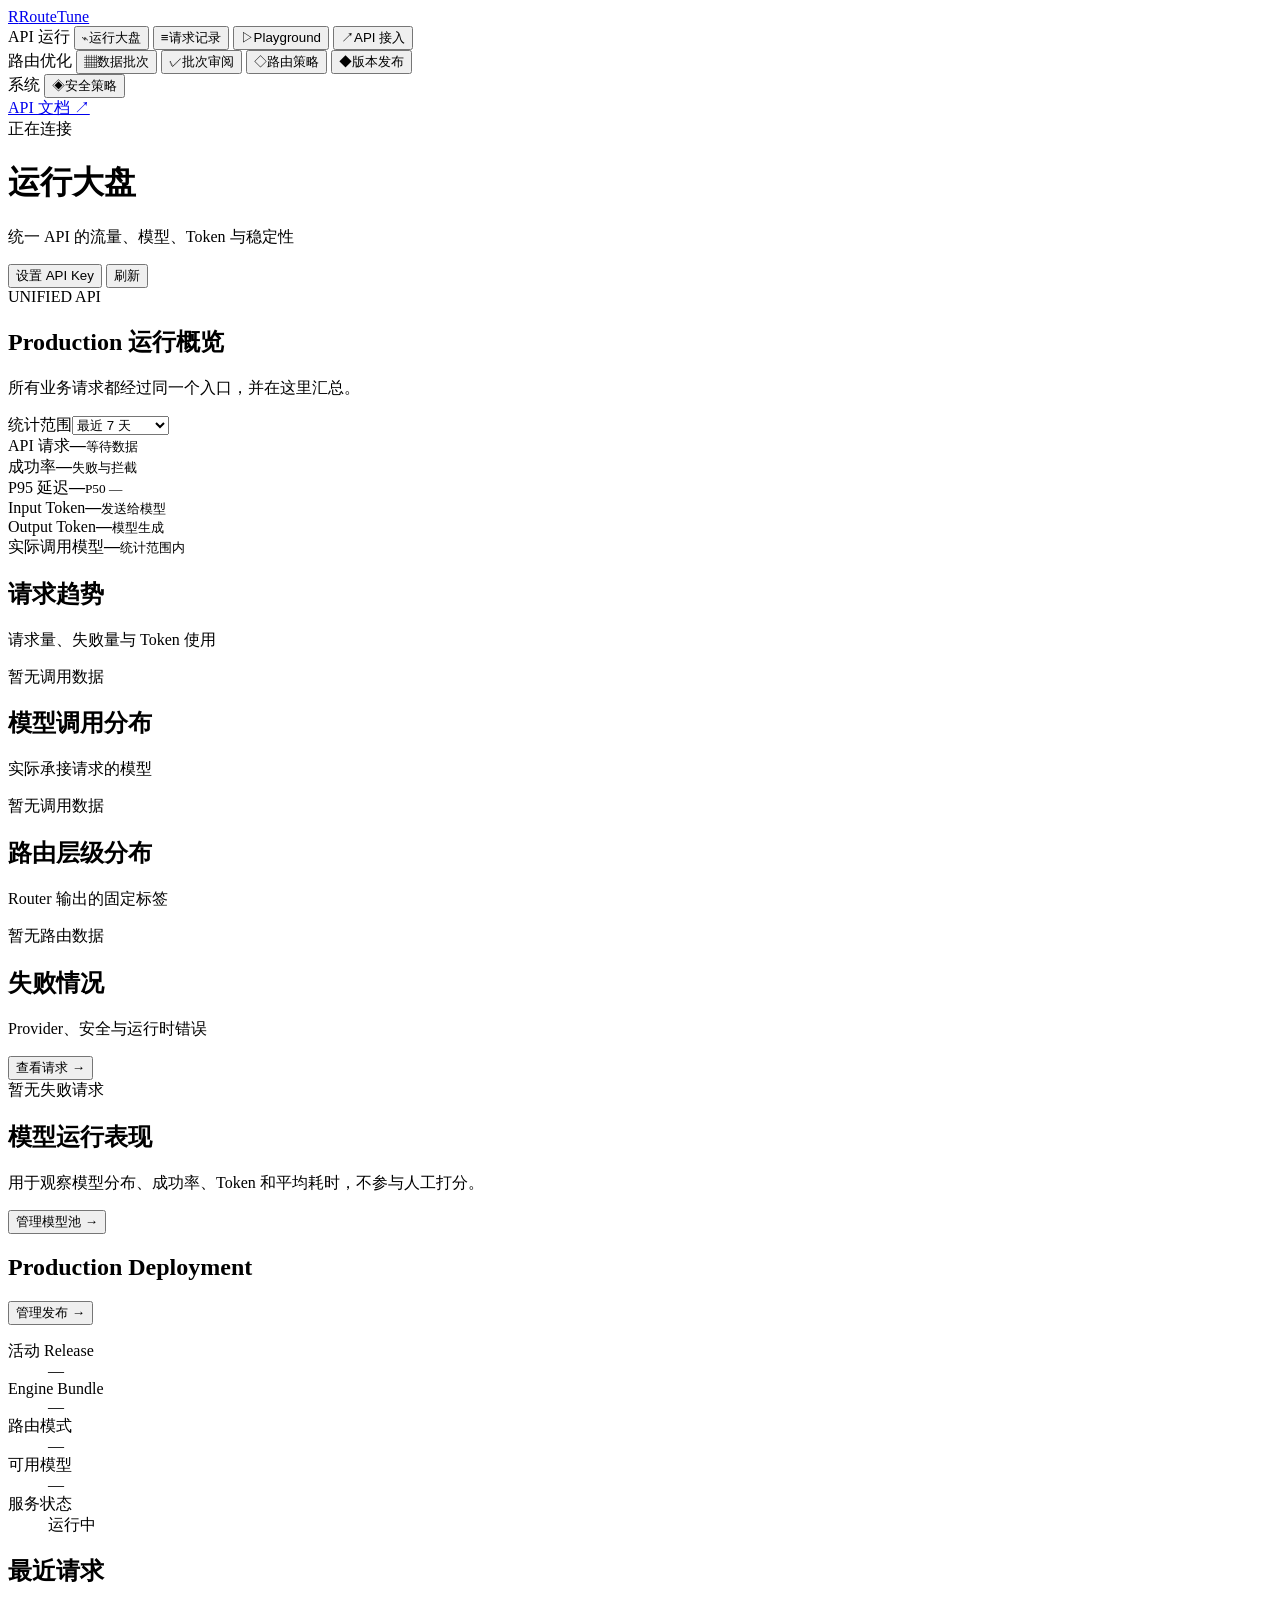
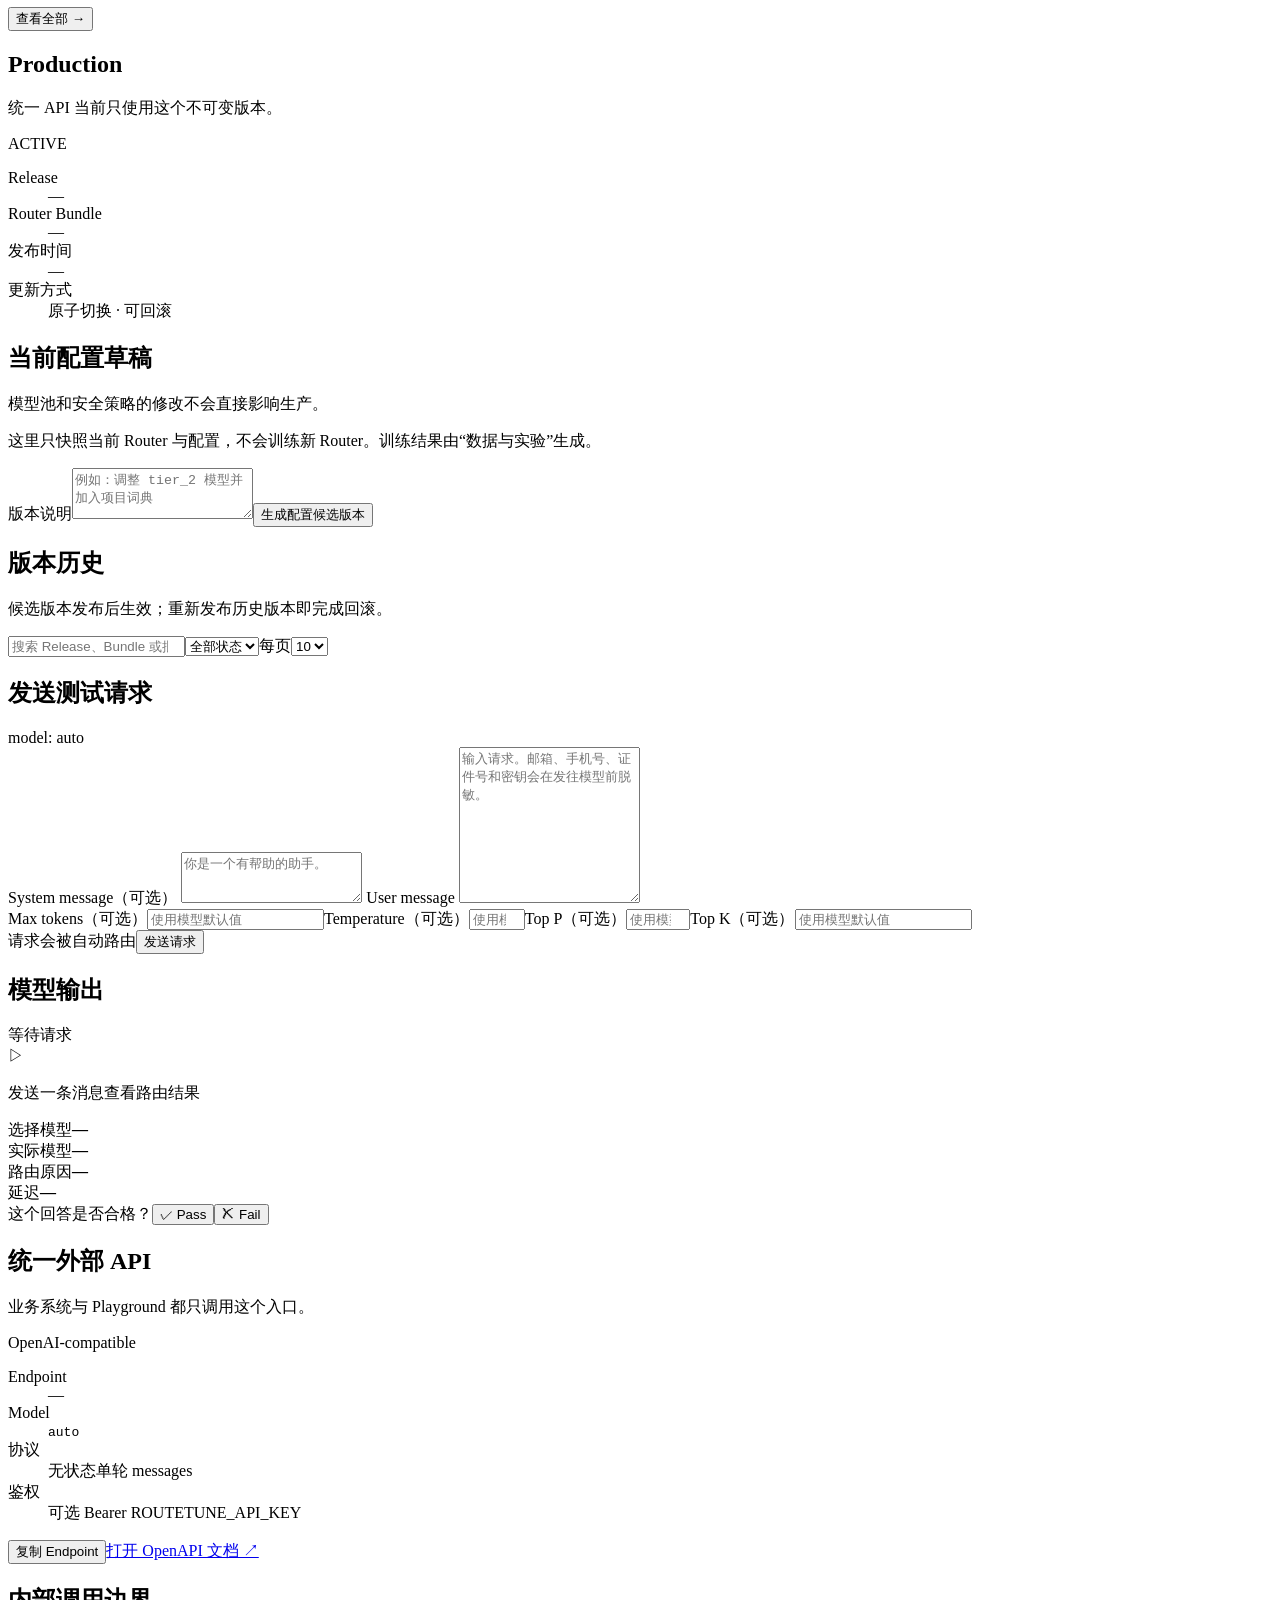
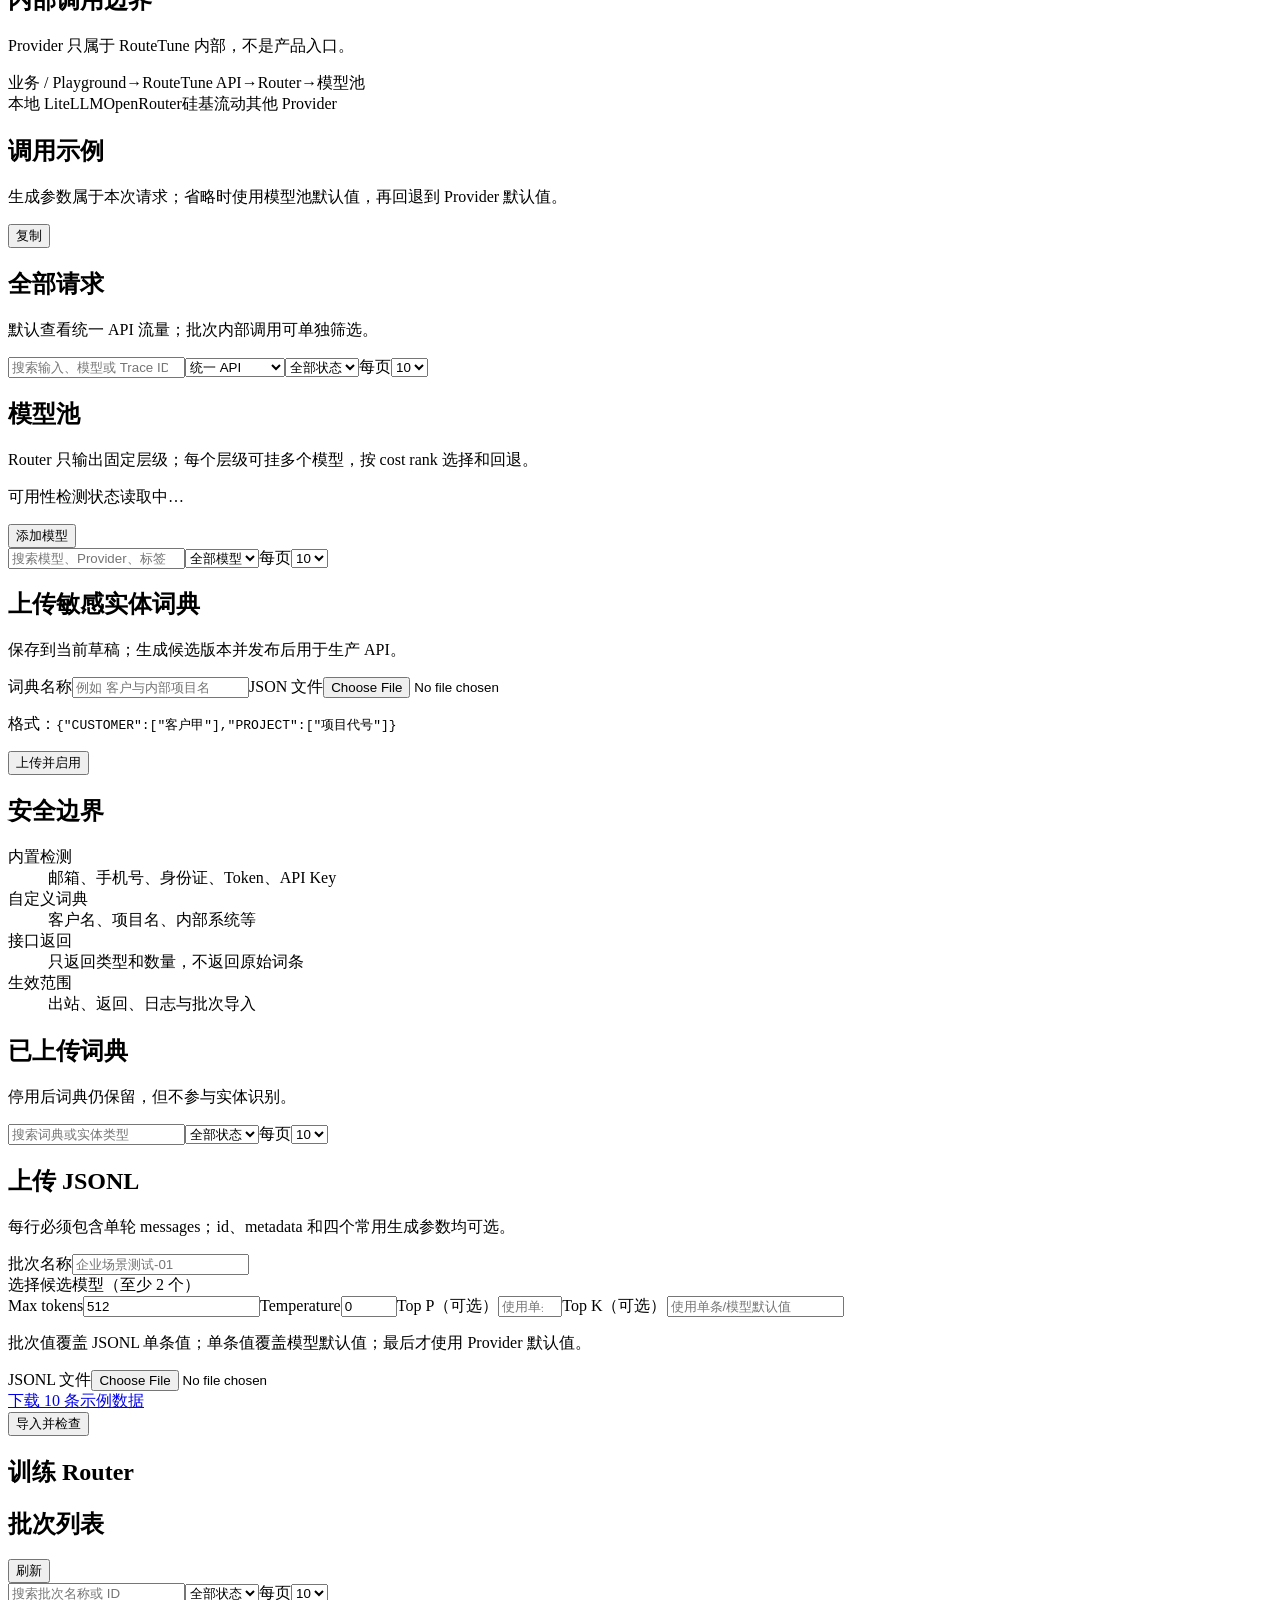
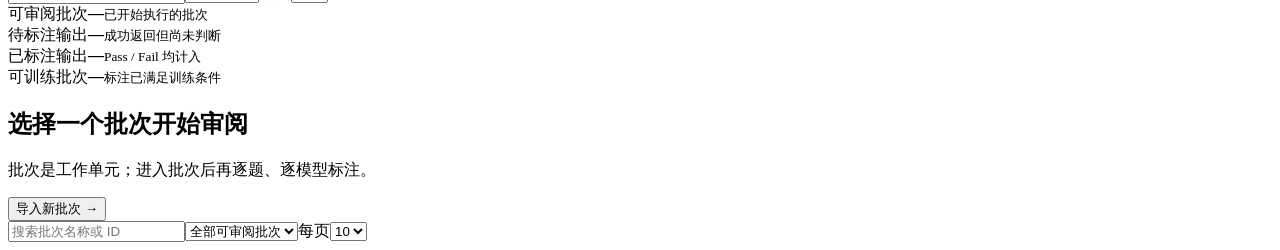
==== src/routetune_core/static/index.html @ e8b97f29 "feat: initial RouteTune release" ====
<!doctype html>
<html lang="zh-CN">
<head>
  <meta charset="utf-8">
  <meta name="viewport" content="width=device-width,initial-scale=1">
  <title>RouteTune Console</title>
  <link rel="icon" href="/assets/favicon.svg" type="image/svg+xml">
  <link rel="stylesheet" href="/assets/app.css?v=20261010-8">
</head>
<body>
  <aside class="sidebar">
    <a class="brand" href="#overview"><span class="brand-mark">R</span><span>RouteTune</span></a>
    <nav>
      <div class="nav-section"><span class="nav-label">API 运行</span>
        <button class="nav-item active" data-page="overview"><span>⌁</span>运行大盘</button>
        <button class="nav-item" data-page="traces"><span>≡</span>请求记录</button>
        <button class="nav-item" data-page="playground"><span>▷</span>Playground</button>
        <button class="nav-item" data-page="api"><span>↗</span>API 接入</button>
      </div>
      <div class="nav-section"><span class="nav-label">路由优化</span>
        <button class="nav-item" data-page="batches"><span>▦</span>数据批次</button>
        <button class="nav-item" data-page="reviews"><span>✓</span>批次审阅</button>
        <button class="nav-item" data-page="models"><span>◇</span>路由策略</button>
        <button class="nav-item" data-page="releases"><span>◆</span>版本发布</button>
      </div>
      <div class="nav-section"><span class="nav-label">系统</span>
        <button class="nav-item" data-page="security"><span>◈</span>安全策略</button>
      </div>
    </nav>
    <div class="sidebar-foot">
      <a href="/docs" target="_blank">API 文档 ↗</a>
      <div class="health"><i id="health-dot"></i><span id="health-text">正在连接</span></div>
    </div>
  </aside>

  <main>
    <header>
      <div><h1 id="page-title">运行大盘</h1><p id="page-subtitle">统一 API 的流量、模型、Token 与稳定性</p></div>
      <div class="header-actions">
        <button id="token-button" class="button ghost">设置 API Key</button>
        <button id="refresh-button" class="button">刷新</button>
      </div>
    </header>

    <section id="page-overview" class="page active">
      <div class="dashboard-head"><div><span class="eyebrow">UNIFIED API</span><h2>Production 运行概览</h2><p class="muted">所有业务请求都经过同一个入口，并在这里汇总。</p></div><label>统计范围<select id="dashboard-window"><option value="24h">最近 24 小时</option><option value="7d" selected>最近 7 天</option><option value="30d">最近 30 天</option><option value="all">全部</option></select></label></div>
      <div class="metric-grid dashboard-metrics">
        <article class="metric"><span>API 请求</span><strong id="metric-total">—</strong><small id="metric-completed">等待数据</small></article>
        <article class="metric"><span>成功率</span><strong id="metric-success-rate">—</strong><small id="metric-failure-count">失败与拦截</small></article>
        <article class="metric"><span>P95 延迟</span><strong id="metric-latency-p95">—</strong><small id="metric-latency-p50">P50 —</small></article>
        <article class="metric"><span>Input Token</span><strong id="metric-input-tokens">—</strong><small>发送给模型</small></article>
        <article class="metric"><span>Output Token</span><strong id="metric-output-tokens">—</strong><small>模型生成</small></article>
        <article class="metric"><span>实际调用模型</span><strong id="metric-active-models">—</strong><small>统计范围内</small></article>
      </div>
      <div class="dashboard-grid wide-left">
        <article class="panel"><div class="panel-title"><div><h2>请求趋势</h2><p class="muted">请求量、失败量与 Token 使用</p></div></div><div id="request-timeline" class="timeline empty">暂无调用数据</div></article>
        <article class="panel"><div class="panel-title"><div><h2>模型调用分布</h2><p class="muted">实际承接请求的模型</p></div></div><div id="model-bars" class="bars empty">暂无调用数据</div></article>
      </div>
      <div class="dashboard-grid">
        <article class="panel"><div class="panel-title"><div><h2>路由层级分布</h2><p class="muted">Router 输出的固定标签</p></div></div><div id="route-bars" class="bars empty">暂无路由数据</div></article>
        <article class="panel"><div class="panel-title"><div><h2>失败情况</h2><p class="muted">Provider、安全与运行时错误</p></div><button class="text-button" data-go="traces">查看请求 →</button></div><div id="error-bars" class="bars empty">暂无失败请求</div></article>
      </div>
      <article class="panel"><div class="panel-title"><div><h2>模型运行表现</h2><p class="muted">用于观察模型分布、成功率、Token 和平均耗时，不参与人工打分。</p></div><button class="text-button" data-go="models">管理模型池 →</button></div><div id="model-performance"></div></article>
      <div class="dashboard-grid deployment-grid">
        <article class="panel"><div class="panel-title"><h2>Production Deployment</h2><button class="text-button" data-go="releases">管理发布 →</button></div><dl class="facts"><div><dt>活动 Release</dt><dd id="active-release">—</dd></div><div><dt>Engine Bundle</dt><dd id="bundle-version">—</dd></div><div><dt>路由模式</dt><dd id="route-mode">—</dd></div><div><dt>可用模型</dt><dd id="model-list">—</dd></div><div><dt>服务状态</dt><dd class="good">运行中</dd></div></dl></article>
        <article class="panel"><div class="panel-title"><h2>最近请求</h2><button class="text-button" data-go="traces">查看全部 →</button></div><div id="recent-table"></div></article>
      </div>
    </section>

    <section id="page-releases" class="page">
      <div class="two-columns release-summary">
        <article class="panel"><div class="panel-title"><div><h2>Production</h2><p class="muted">统一 API 当前只使用这个不可变版本。</p></div><span class="pill">ACTIVE</span></div><dl class="facts"><div><dt>Release</dt><dd id="deployment-release" class="mono">—</dd></div><div><dt>Router Bundle</dt><dd id="deployment-bundle">—</dd></div><div><dt>发布时间</dt><dd id="deployment-time">—</dd></div><div><dt>更新方式</dt><dd>原子切换 · 可回滚</dd></div></dl></article>
        <article class="panel"><div class="panel-title"><div><h2>当前配置草稿</h2><p class="muted">模型池和安全策略的修改不会直接影响生产。</p></div></div><p>这里只快照当前 Router 与配置，不会训练新 Router。训练结果由“数据与实验”生成。</p><label class="release-notes">版本说明<textarea id="release-notes" rows="3" placeholder="例如：调整 tier_2 模型并加入项目词典"></textarea></label><button id="create-release-button" class="button primary">生成配置候选版本</button></article>
      </div>
      <article id="trained-release-notice" class="panel trained-release-notice hidden"></article>
      <article class="panel"><div class="panel-title"><div><h2>版本历史</h2><p class="muted">候选版本发布后生效；重新发布历史版本即完成回滚。</p></div></div><div class="list-toolbar"><input id="release-search" type="search" placeholder="搜索 Release、Bundle 或批次"><select id="release-filter"><option value="">全部状态</option><option value="candidate">候选</option><option value="published">生产中</option><option value="superseded">历史版本</option></select><label>每页<select data-list-size="releases"><option>10</option><option>20</option><option>50</option></select></label></div><div id="release-table"></div><div id="release-pager" class="list-pager"></div></article>
    </section>

    <section id="page-playground" class="page">
      <div class="playground-grid">
        <article class="panel compose">
          <div class="panel-title"><h2>发送测试请求</h2><span class="pill">model: auto</span></div>
          <label for="system-input">System message（可选）</label>
          <textarea id="system-input" rows="3" placeholder="你是一个有帮助的助手。"></textarea>
          <label for="user-input">User message</label>
          <textarea id="user-input" rows="10" placeholder="输入请求。邮箱、手机号、证件号和密钥会在发往模型前脱敏。"></textarea>
          <div class="request-options"><label>Max tokens（可选）<input id="request-max-tokens" type="number" min="1" placeholder="使用模型默认值"></label><label>Temperature（可选）<input id="request-temperature" type="number" min="0" max="2" step="0.1" placeholder="使用模型默认值"></label><label>Top P（可选）<input id="request-top-p" type="number" min="0" max="1" step="0.05" placeholder="使用模型默认值"></label><label>Top K（可选）<input id="request-top-k" type="number" min="1" step="1" placeholder="使用模型默认值"></label></div>
          <div class="compose-foot"><span id="send-status" class="muted">请求会被自动路由</span><button id="send-button" class="button primary">发送请求</button></div>
        </article>
        <article class="panel result-panel">
          <div class="panel-title"><h2>模型输出</h2><span id="result-model" class="pill subtle">等待请求</span></div>
          <div id="result-empty" class="empty-state"><span>▷</span><p>发送一条消息查看路由结果</p></div>
          <div id="result-content" class="hidden">
            <pre id="answer"></pre>
            <div class="route-card"><div><span>选择模型</span><strong id="selected-model">—</strong></div><div><span>实际模型</span><strong id="actual-model">—</strong></div><div><span>路由原因</span><strong id="route-reason">—</strong></div><div><span>延迟</span><strong id="result-latency">—</strong></div></div>
            <div class="feedback"><span>这个回答是否合格？</span><button id="pass-button" class="button good-button">✓ Pass</button><button id="fail-button" class="button bad-button">✗ Fail</button></div>
          </div>
        </article>
      </div>
    </section>

    <section id="page-api" class="page">
      <div class="two-columns api-layout">
        <article class="panel">
          <div class="panel-title"><div><h2>统一外部 API</h2><p class="muted">业务系统与 Playground 都只调用这个入口。</p></div><span class="pill">OpenAI-compatible</span></div>
          <dl class="facts"><div><dt>Endpoint</dt><dd id="public-api-endpoint" class="mono">—</dd></div><div><dt>Model</dt><dd><code>auto</code></dd></div><div><dt>协议</dt><dd>无状态单轮 messages</dd></div><div><dt>鉴权</dt><dd>可选 Bearer ROUTETUNE_API_KEY</dd></div></dl>
          <p class="api-actions"><button id="copy-api-endpoint" class="button">复制 Endpoint</button><a class="button" href="/docs" target="_blank">打开 OpenAPI 文档 ↗</a></p>
        </article>
        <article class="panel">
          <div class="panel-title"><div><h2>内部调用边界</h2><p class="muted">Provider 只属于 RouteTune 内部，不是产品入口。</p></div></div>
          <div class="flow-stack"><div class="flow-line"><span>业务 / Playground</span><b>→</b><span>RouteTune API</span><b>→</b><span>Router</span><b>→</b><span>模型池</span></div><div class="provider-branches"><span>本地 LiteLLM</span><span>OpenRouter</span><span>硅基流动</span><span>其他 Provider</span></div></div>
        </article>
      </div>
      <article class="panel">
          <div class="panel-title"><div><h2>调用示例</h2><p class="muted">生成参数属于本次请求；省略时使用模型池默认值，再回退到 Provider 默认值。</p></div><button id="copy-api-example" class="text-button">复制</button></div>
        <pre id="api-example" class="api-code"></pre>
      </article>
    </section>

    <section id="page-traces" class="page">
      <article class="panel">
        <div class="panel-title"><div><h2>全部请求</h2><p class="muted">默认查看统一 API 流量；批次内部调用可单独筛选。</p></div></div><div class="list-toolbar"><input id="trace-search" type="search" placeholder="搜索输入、模型或 Trace ID"><select id="trace-source-filter"><option value="api" selected>统一 API</option><option value="batch">批次内部调用</option><option value="">全部来源</option></select><select id="status-filter"><option value="">全部状态</option><option value="completed">已完成</option><option value="failed">失败</option><option value="blocked">已拦截</option></select><label>每页<select data-list-size="traces"><option>10</option><option>20</option><option>50</option></select></label></div>
        <div id="trace-table"></div>
        <div id="trace-pager" class="list-pager"></div>
      </article>
    </section>

    <section id="page-models" class="page">
      <article class="panel">
        <div class="panel-title"><div><h2>模型池</h2><p class="muted">Router 只输出固定层级；每个层级可挂多个模型，按 cost rank 选择和回退。</p><p id="model-monitor-status" class="monitor-status">可用性检测状态读取中…</p></div><button id="add-model-button" class="button primary">添加模型</button></div><div class="list-toolbar"><input id="model-search" type="search" placeholder="搜索模型、Provider、标签"><select id="model-filter"><option value="">全部模型</option><option value="available">可用</option><option value="unavailable">不可用</option><option value="unchecked">未检测</option><option value="disabled">已停用</option></select><label>每页<select data-list-size="models"><option>10</option><option>20</option><option>50</option></select></label></div>
        <div id="model-table"></div>
        <div id="model-pager" class="list-pager"></div>
      </article>
    </section>

    <section id="page-security" class="page">
      <div class="two-columns batch-layout">
        <article class="panel">
          <div class="panel-title"><div><h2>上传敏感实体词典</h2><p class="muted">保存到当前草稿；生成候选版本并发布后用于生产 API。</p></div></div>
          <form id="dictionary-form" class="stack-form"><label>词典名称<input id="dictionary-name" required maxlength="200" placeholder="例如 客户与内部项目名"></label><label>JSON 文件<input id="dictionary-file" type="file" accept=".json,application/json" required></label><p class="muted">格式：<code>{"CUSTOMER":["客户甲"],"PROJECT":["项目代号"]}</code></p><button class="button primary" type="submit">上传并启用</button></form>
        </article>
        <article class="panel"><div class="panel-title"><div><h2>安全边界</h2></div></div><dl class="facts"><div><dt>内置检测</dt><dd>邮箱、手机号、身份证、Token、API Key</dd></div><div><dt>自定义词典</dt><dd>客户名、项目名、内部系统等</dd></div><div><dt>接口返回</dt><dd>只返回类型和数量，不返回原始词条</dd></div><div><dt>生效范围</dt><dd>出站、返回、日志与批次导入</dd></div></dl></article>
      </div>
      <article class="panel"><div class="panel-title"><div><h2>已上传词典</h2><p class="muted">停用后词典仍保留，但不参与实体识别。</p></div></div><div class="list-toolbar"><input id="dictionary-search" type="search" placeholder="搜索词典或实体类型"><select id="dictionary-filter"><option value="">全部状态</option><option value="enabled">启用</option><option value="disabled">停用</option></select><label>每页<select data-list-size="dictionaries"><option>10</option><option>20</option><option>50</option></select></label></div><div id="dictionary-table"></div><div id="dictionary-pager" class="list-pager"></div></article>
    </section>

    <section id="page-batches" class="page">
      <div class="two-columns batch-layout">
        <article class="panel">
          <div class="panel-title"><div><h2>上传 JSONL</h2><p class="muted">每行必须包含单轮 messages；id、metadata 和四个常用生成参数均可选。</p></div></div>
          <form id="batch-form"><label>批次名称<input id="batch-name" required placeholder="企业场景测试-01"></label><input id="batch-mode" type="hidden" value="compare"><div id="batch-model-wrap"><span class="form-label">选择候选模型（至少 2 个）</span><div id="batch-model-options" class="model-picker"></div></div><div class="request-options"><label>Max tokens<input id="batch-max-tokens" type="number" min="1" value="512"></label><label>Temperature<input id="batch-temperature" type="number" min="0" max="2" step="0.1" value="0"></label><label>Top P（可选）<input id="batch-top-p" type="number" min="0" max="1" step="0.05" placeholder="使用单条/模型默认值"></label><label>Top K（可选）<input id="batch-top-k" type="number" min="1" step="1" placeholder="使用单条/模型默认值"></label></div><p class="muted">批次值覆盖 JSONL 单条值；单条值覆盖模型默认值；最后才使用 Provider 默认值。</p><label>JSONL 文件<input id="batch-file" type="file" accept=".jsonl,application/json" required></label><div class="sample-link"><a href="/assets/sample-enterprise-queries.jsonl" download>下载 10 条示例数据</a></div><button class="button primary" type="submit">导入并检查</button></form>
        </article>
        <article class="panel"><div class="panel-title"><div><h2 id="batch-help-title">训练 Router</h2></div></div><div id="batch-mode-help"></div></article>
      </div>
      <article class="panel"><div class="panel-title"><h2>批次列表</h2><button id="refresh-batches" class="text-button">刷新</button></div><div class="list-toolbar"><input id="batch-search" type="search" placeholder="搜索批次名称或 ID"><select id="batch-filter"><option value="">全部状态</option><option value="ready">待开始</option><option value="queued">排队中</option><option value="running">执行中</option><option value="completed">已完成</option><option value="failed">失败</option></select><label>每页<select data-list-size="batches"><option>10</option><option>20</option><option>50</option></select></label></div><div id="batch-table"></div><div id="batch-pager" class="list-pager"></div></article>
    </section>

    <section id="page-reviews" class="page">
      <div class="review-summary-grid">
        <article class="metric"><span>可审阅批次</span><strong id="review-batch-total">—</strong><small>已开始执行的批次</small></article>
        <article class="metric"><span>待标注输出</span><strong id="review-output-pending">—</strong><small>成功返回但尚未判断</small></article>
        <article class="metric"><span>已标注输出</span><strong id="review-output-done">—</strong><small>Pass / Fail 均计入</small></article>
        <article class="metric"><span>可训练批次</span><strong id="review-train-ready">—</strong><small>标注已满足训练条件</small></article>
      </div>
      <article class="panel review-batch-panel">
        <div class="panel-title"><div><h2>选择一个批次开始审阅</h2><p class="muted">批次是工作单元；进入批次后再逐题、逐模型标注。</p></div><button class="text-button" data-go="batches">导入新批次 →</button></div>
        <div class="list-toolbar"><input id="review-search" type="search" placeholder="搜索批次名称或 ID"><select id="review-filter"><option value="">全部可审阅批次</option><option value="pending">待审阅</option><option value="in_progress">审阅中</option><option value="train_ready">可训练</option><option value="done">已完成标注</option></select><label>每页<select data-list-size="reviews"><option>10</option><option>20</option><option>50</option></select></label></div>
        <div id="review-batch-table"></div>
        <div id="review-pager" class="list-pager"></div>
      </article>
    </section>
  </main>

  <dialog id="trace-dialog"><div class="dialog-head"><div><span class="eyebrow">TRACE DETAIL</span><h2 id="dialog-title">请求详情</h2></div><button class="icon-button" id="close-dialog">×</button></div><div id="dialog-body"></div></dialog>
  <dialog id="token-dialog"><form method="dialog"><div class="dialog-head"><h2>连接设置</h2><button class="icon-button" value="cancel">×</button></div><p class="muted">如果服务设置了 <code>ROUTETUNE_API_KEY</code>，请在此输入。密钥只保存在当前浏览器会话。</p><label for="token-input">API Key</label><input id="token-input" type="password" autocomplete="off" placeholder="留空表示未启用鉴权"><div class="dialog-actions"><button value="cancel" class="button ghost">取消</button><button id="save-token" value="default" class="button primary">保存</button></div></form></dialog>
  <dialog id="model-dialog"><form id="model-form"><div class="dialog-head"><div><span class="eyebrow">MODEL POOL</span><h2 id="model-dialog-title">添加模型</h2></div><button class="icon-button" type="button" id="close-model-dialog">×</button></div><div class="form-grid"><label>Provider<select id="model-provider"><option value="openrouter">OpenRouter</option><option value="siliconflow">硅基流动</option><option value="deepseek">DeepSeek</option><option value="custom">Custom OpenAI-compatible</option></select></label><label>内部 Model ID<input id="model-id" required placeholder="openrouter-free-1"></label><div id="custom-provider-fields" class="form-grid nested wide hidden"><label>Provider ID<input id="custom-provider-id" placeholder="internal-litellm"></label><label>Base URL<input id="custom-base-url" placeholder="http://litellm.internal:4000/v1"></label><label>API Key 环境变量<input id="custom-key-env" placeholder="INTERNAL_LITELLM_API_KEY"></label><label class="check-label"><input id="custom-no-auth" type="checkbox"> 无需鉴权</label></div><label class="wide">Provider model slug<input id="api-model" required placeholder="例如 openai/gpt-oss-20b:free"></label><label>路由层级<select id="model-tier"><option value="tier_1">Tier 1 · 轻量</option><option value="tier_2">Tier 2 · 常规</option><option value="tier_3">Tier 3 · 标准</option><option value="tier_4">Tier 4 · 强力</option><option value="tier_5">Tier 5 · 专家</option></select></label><label>Cost rank<input id="cost-rank" type="number" min="1" value="10" required></label><label>能力标签<input id="model-tags" placeholder="free, general"></label><div class="wide"><span class="form-label">模型默认生成参数</span><p class="muted compact">按官方建议填写；请求或批次可覆盖。留空表示交给 Provider。</p><div class="request-options"><label>Max tokens<input id="model-max-tokens" type="number" min="1" value="1024" required></label><label>Temperature<input id="model-temperature" type="number" min="0" max="2" step="0.1" placeholder="Provider 默认"></label><label>Top P<input id="model-top-p" type="number" min="0" max="1" step="0.05" placeholder="Provider 默认"></label><label>Top K<input id="model-top-k" type="number" min="1" step="1" placeholder="Provider 默认"></label></div></div><label class="wide">Provider API Key（可选）<input id="provider-key" type="password" autocomplete="off" placeholder="仅注入当前服务进程，不会写入数据库"></label><label class="check-label"><input id="model-enabled" type="checkbox" checked> 启用模型</label></div><p id="model-env-hint" class="muted"></p><div class="dialog-actions"><button type="button" id="cancel-model" class="button ghost">取消</button><button type="submit" class="button primary">保存模型</button></div></form></dialog>
  <dialog id="batch-dialog" class="batch-dialog"><div class="dialog-head"><div><span class="eyebrow">ROUTER TRAINING</span><h2 id="batch-dialog-title">批次工作台</h2></div><button class="icon-button" id="close-batch-dialog">×</button></div><div id="batch-dialog-body"></div></dialog>
  <dialog id="router-training-dialog"><form id="router-training-form"><div class="dialog-head"><div><span class="eyebrow">PROBABILISTIC CLASSIFIER</span><h2>选择 Router 训练方案</h2></div><button class="icon-button" type="button" id="close-router-training">×</button></div><p class="muted">训练器接收请求文本，输出固定路由标签的概率分布；低置信度或分布外请求按策略回退。</p><div id="router-trainer-options" class="trainer-options"></div><div class="dialog-actions"><button type="button" class="button ghost" id="cancel-router-training">取消</button><button type="submit" class="button primary" id="confirm-router-training">开始训练</button></div></form></dialog>
  <dialog id="training-result-dialog"><div class="dialog-head"><div><span class="eyebrow">TRAINING COMPLETE</span><h2>Router 训练完成</h2></div><button class="icon-button" id="close-training-result">×</button></div><div id="training-result-body"></div></dialog>
  <div id="toast" role="status"></div>
  <script src="/assets/app.js?v=20261010-17"></script>
</body>
</html>
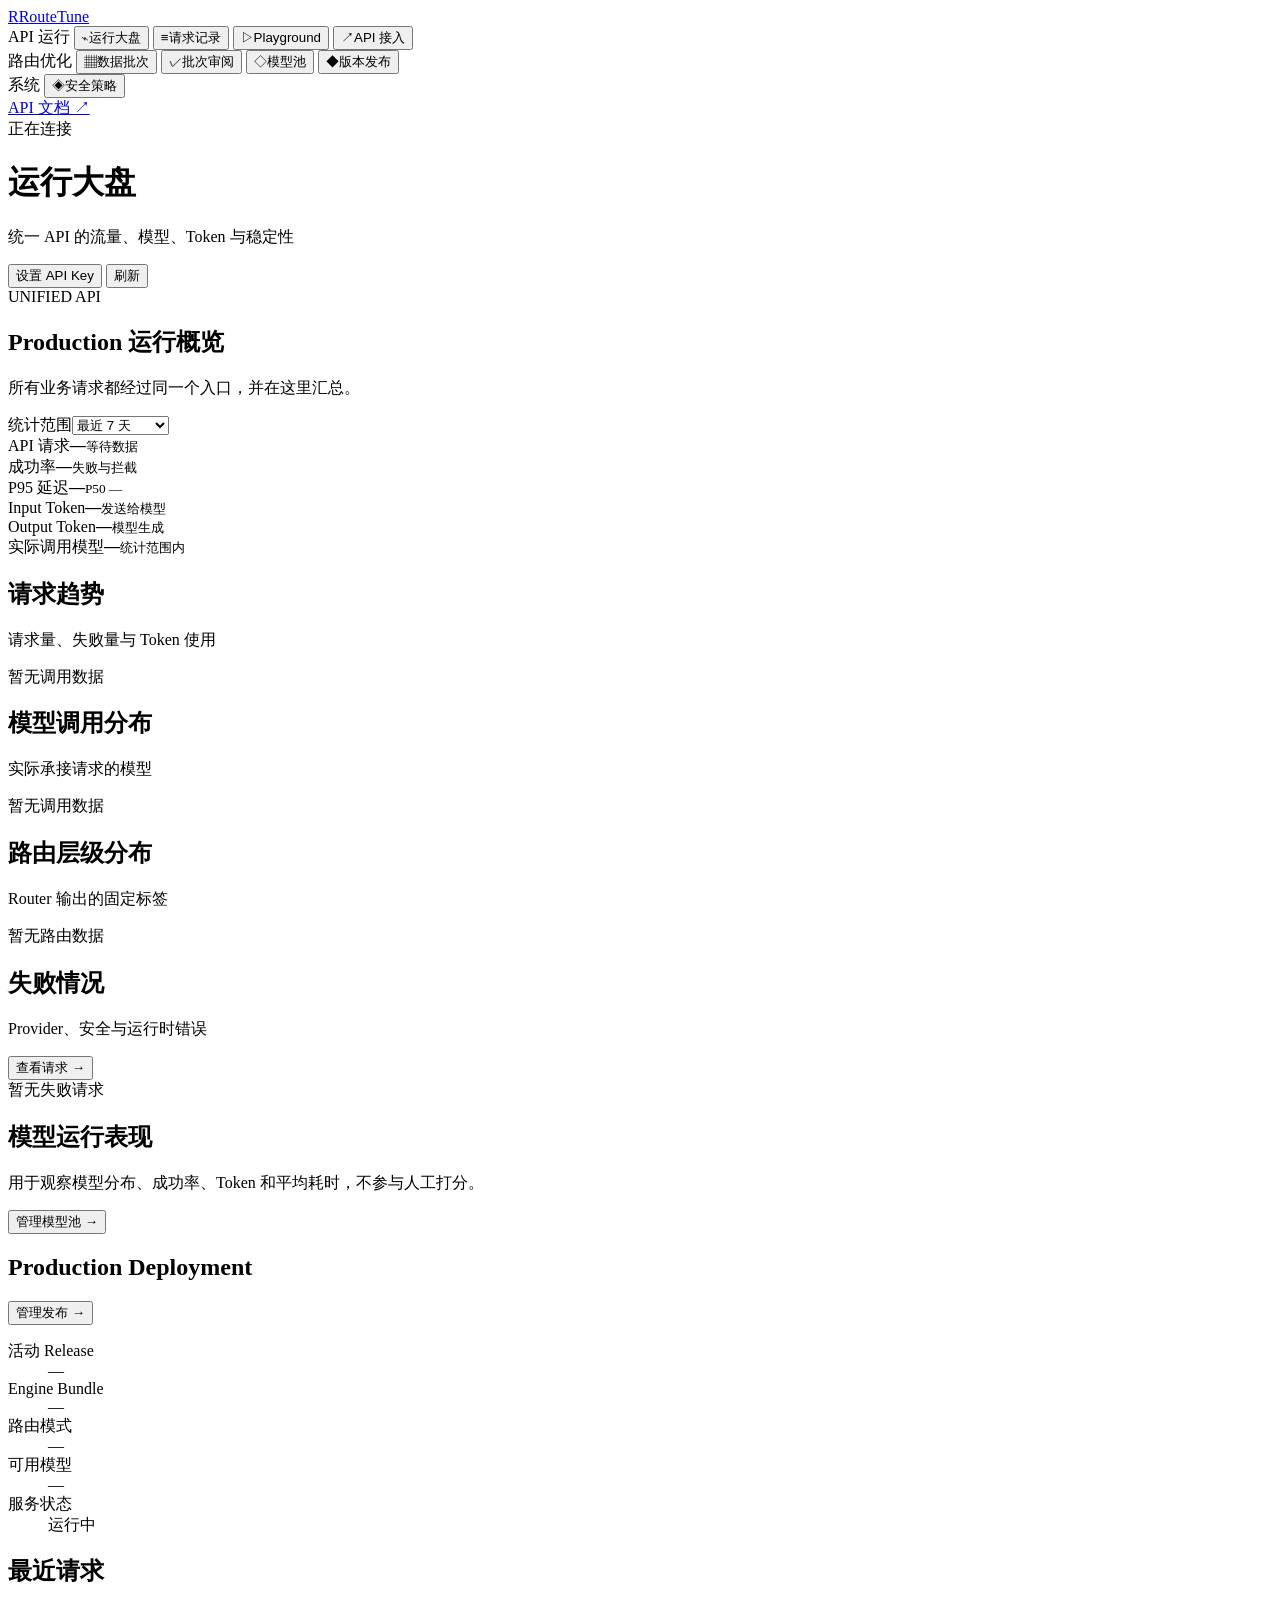
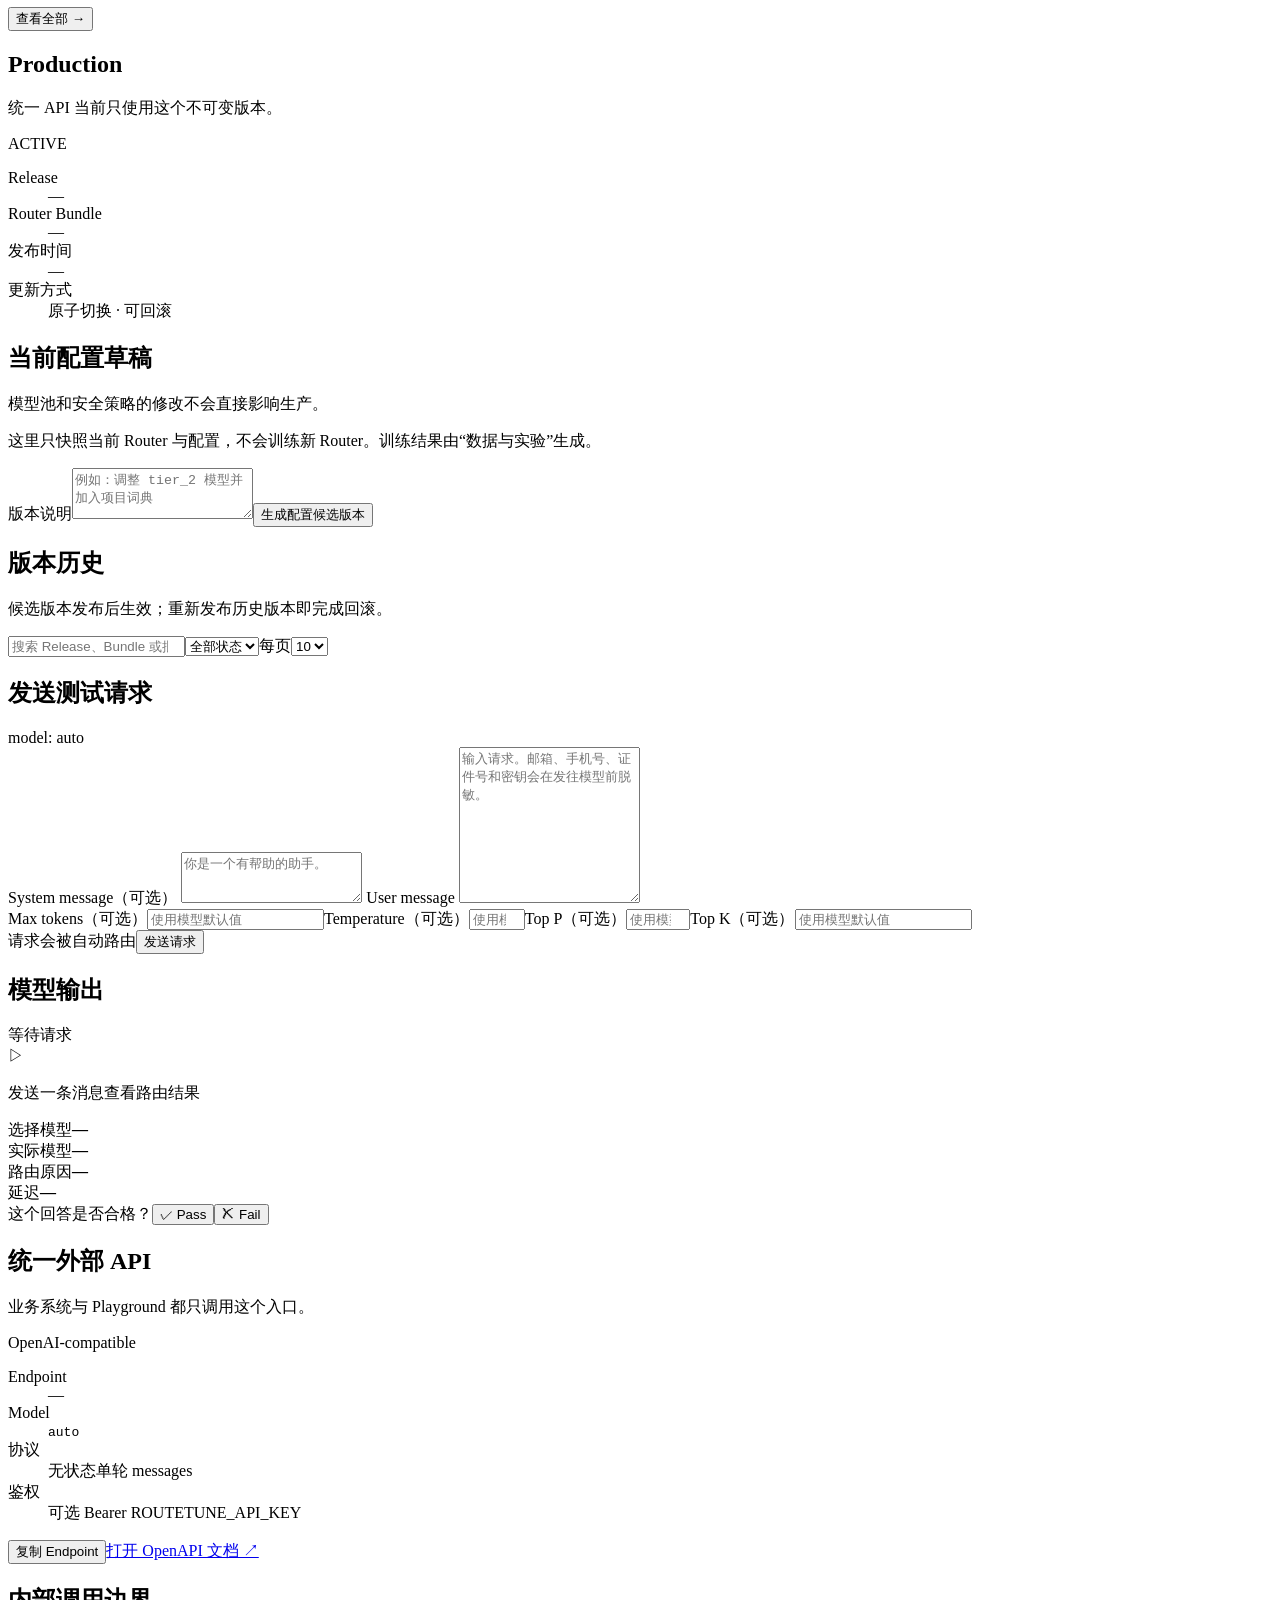
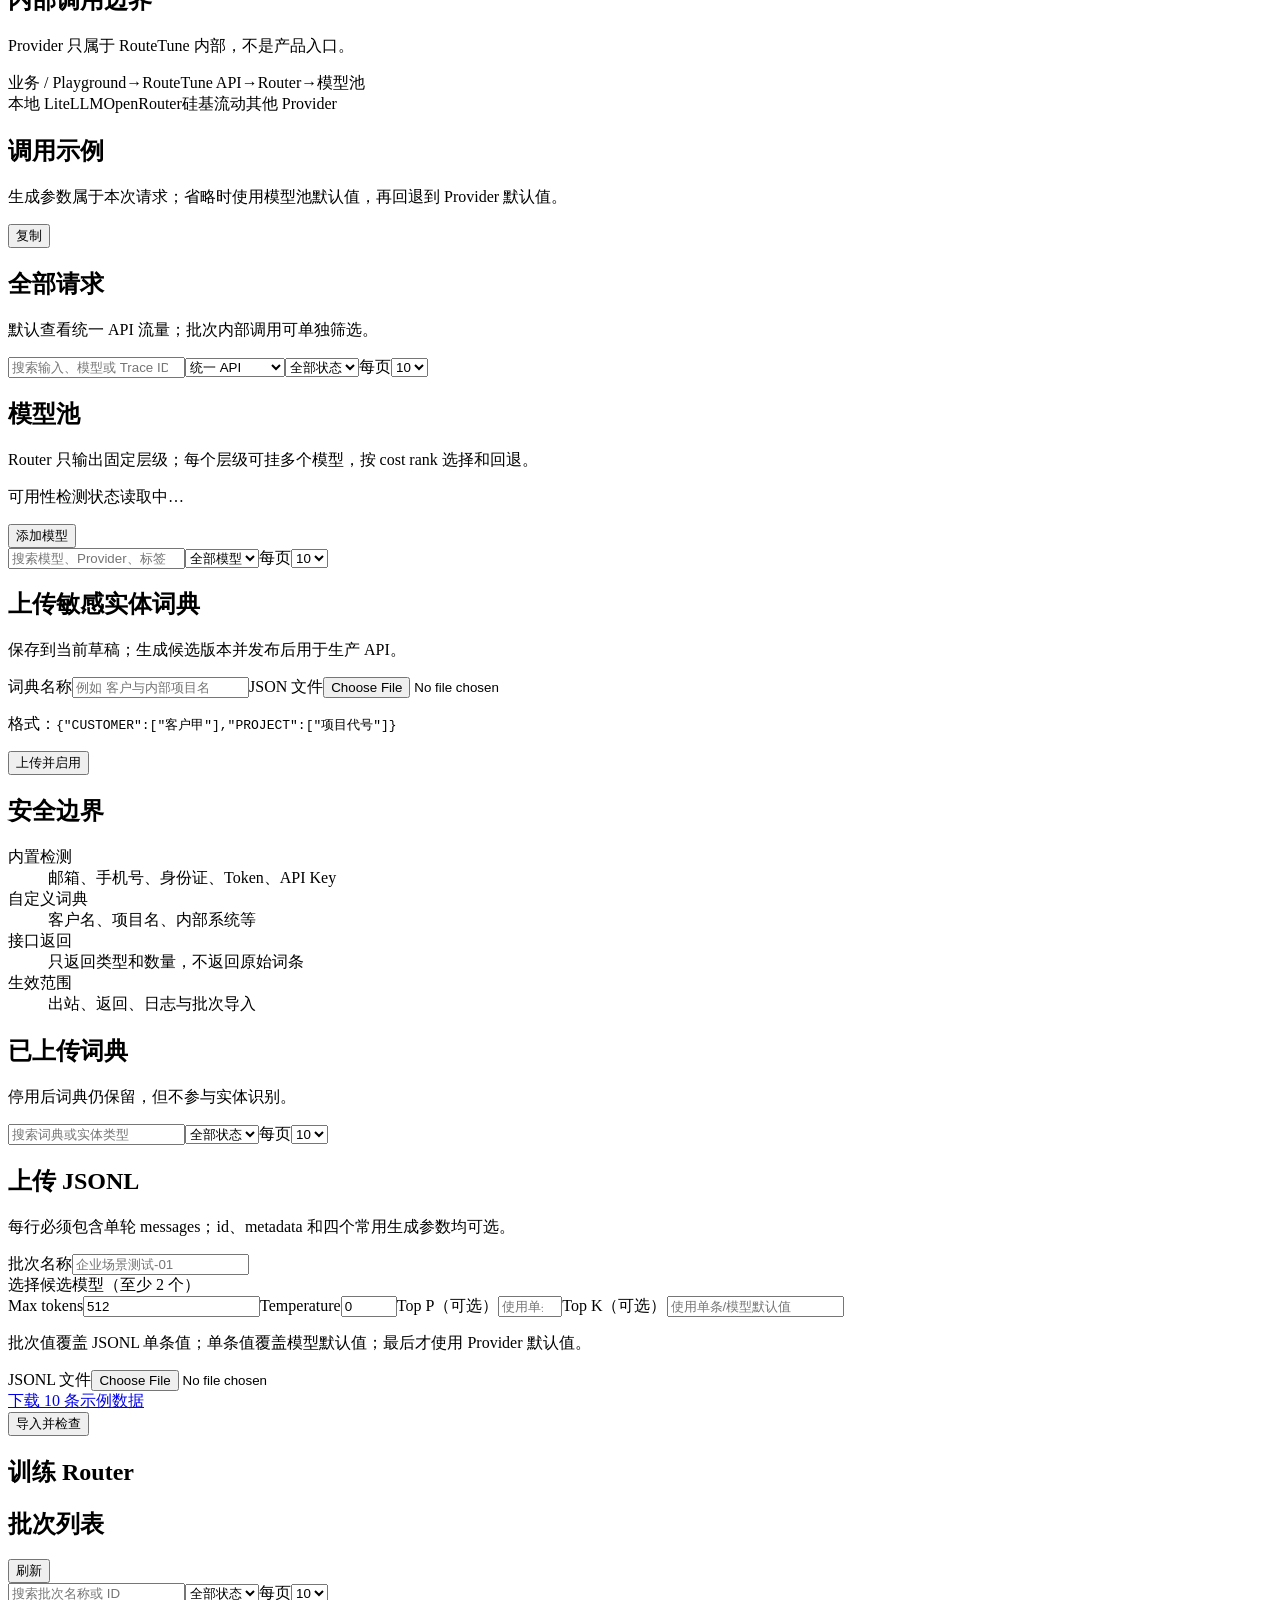
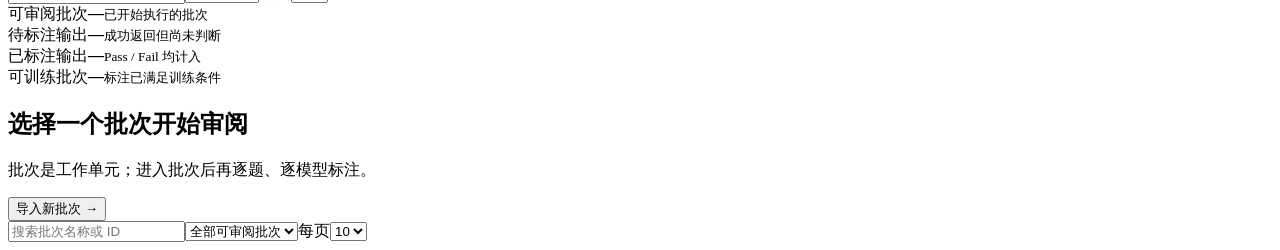
==== commit 4221733f: "fix: prioritize live providers in model pool" ====
--- a/src/routetune_core/static/index.html
+++ b/src/routetune_core/static/index.html
@@ -20,7 +20,7 @@
       <div class="nav-section"><span class="nav-label">路由优化</span>
         <button class="nav-item" data-page="batches"><span>▦</span>数据批次</button>
         <button class="nav-item" data-page="reviews"><span>✓</span>批次审阅</button>
-        <button class="nav-item" data-page="models"><span>◇</span>路由策略</button>
+        <button class="nav-item" data-page="models"><span>◇</span>模型池</button>
         <button class="nav-item" data-page="releases"><span>◆</span>版本发布</button>
       </div>
       <div class="nav-section"><span class="nav-label">系统</span>
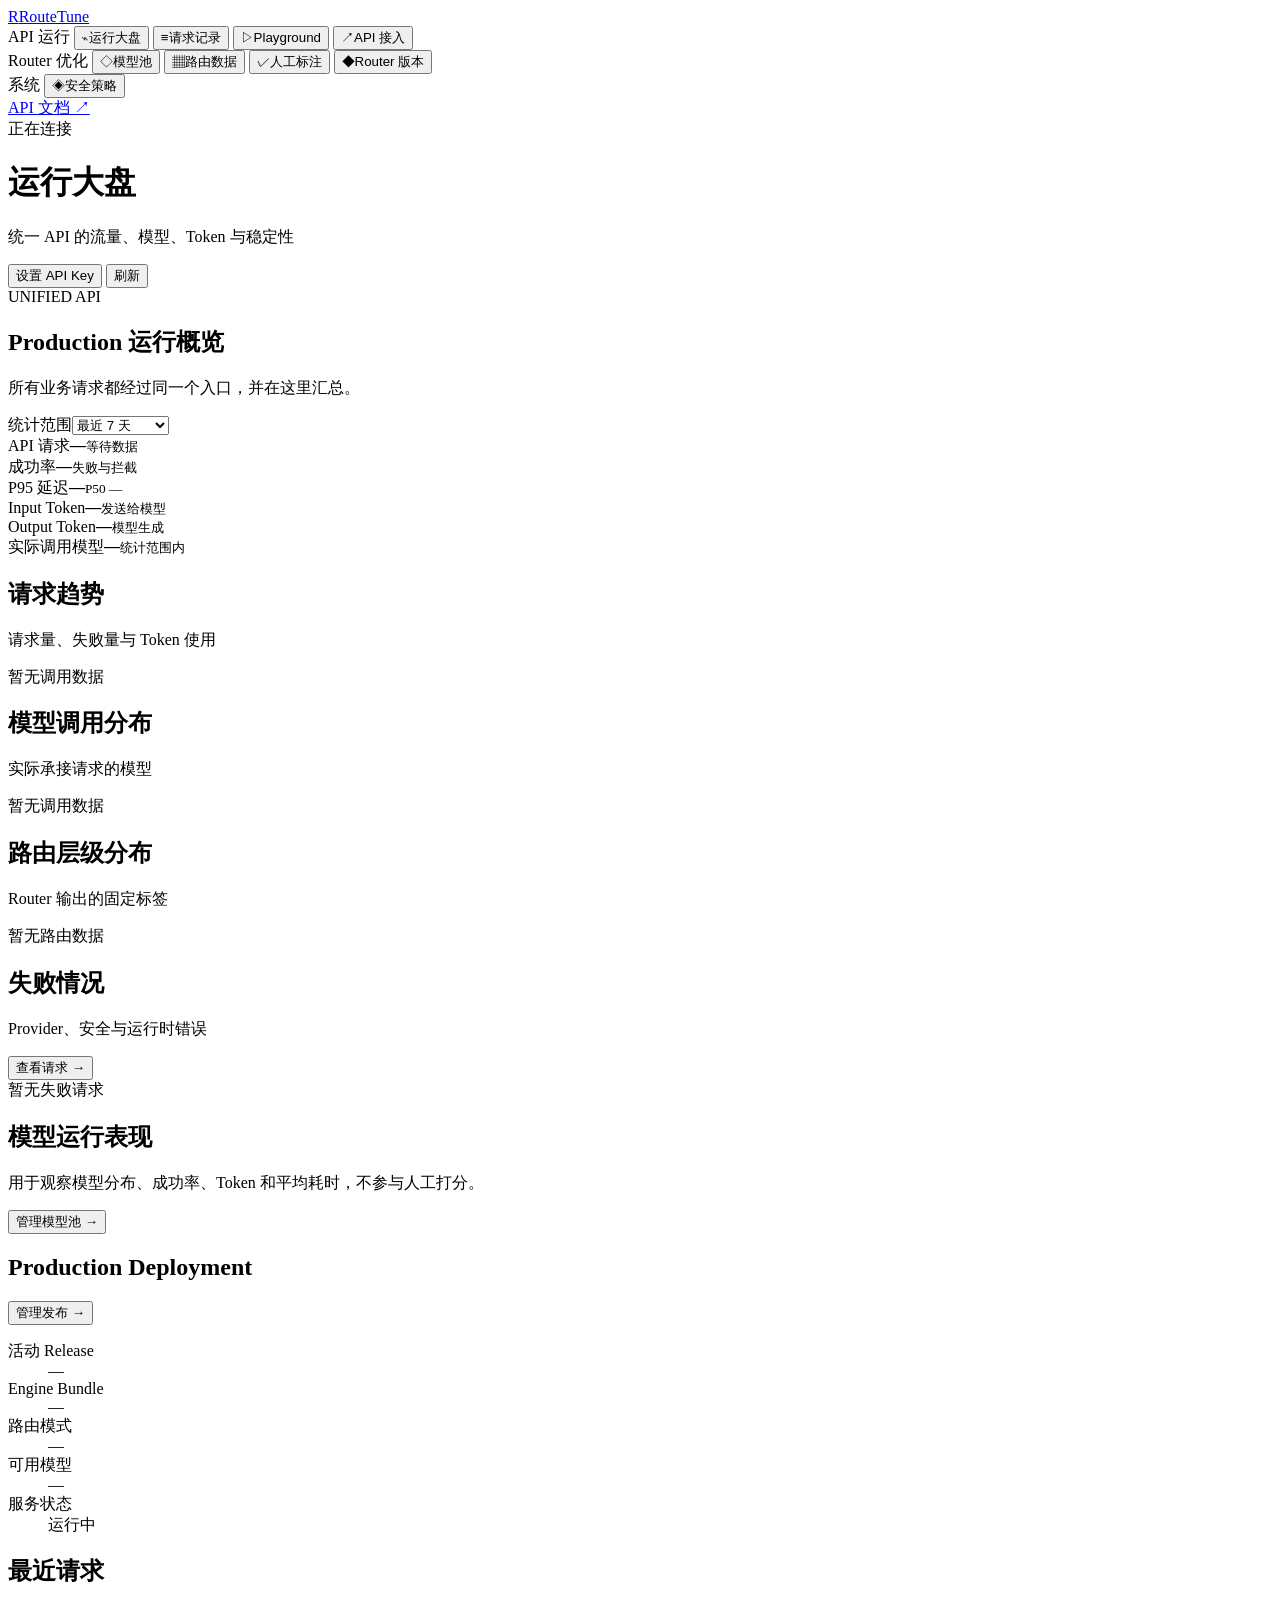
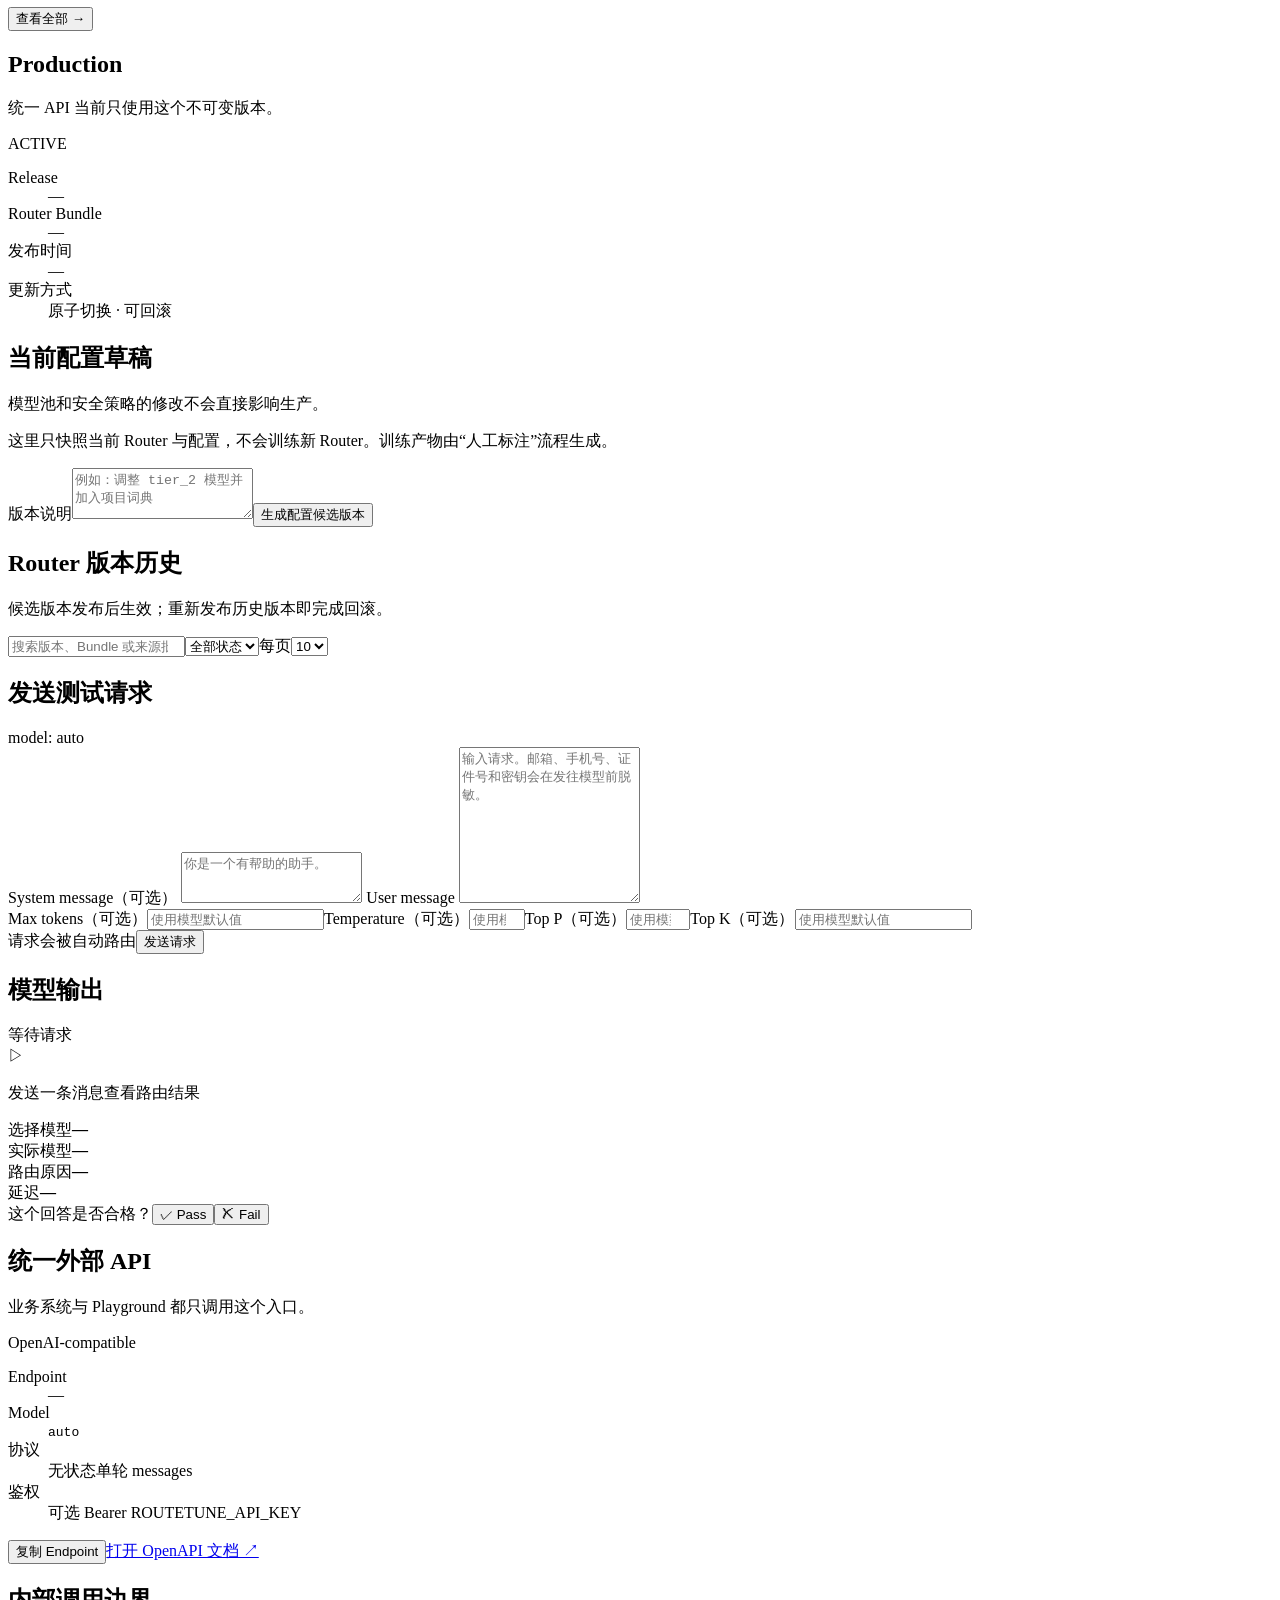
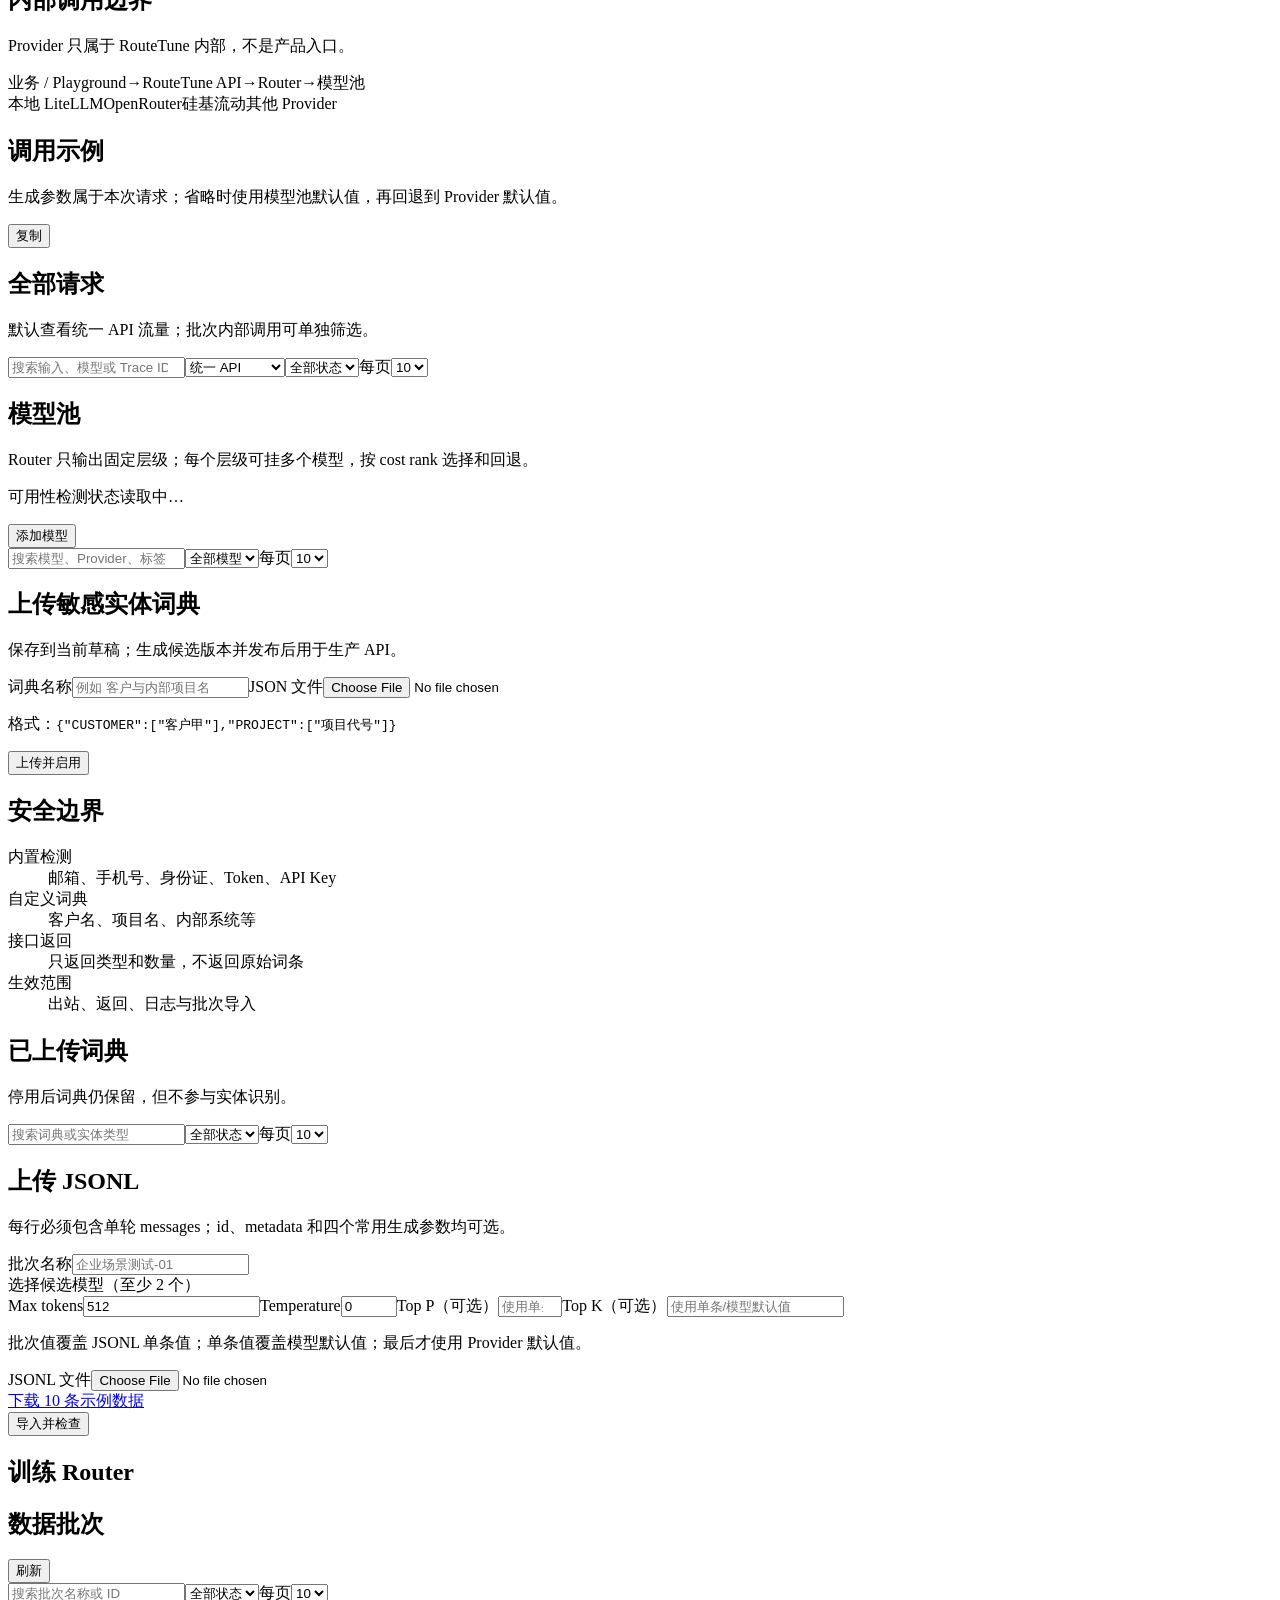
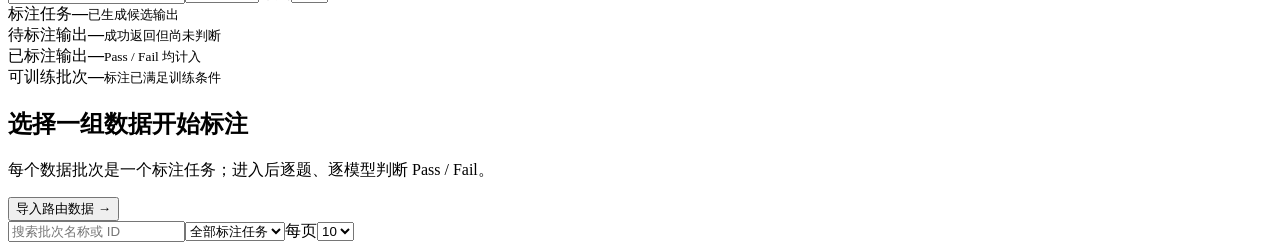
==== commit 24723323: "fix: clarify router workflow navigation" ====
--- a/src/routetune_core/static/index.html
+++ b/src/routetune_core/static/index.html
@@ -17,11 +17,11 @@
         <button class="nav-item" data-page="playground"><span>▷</span>Playground</button>
         <button class="nav-item" data-page="api"><span>↗</span>API 接入</button>
       </div>
-      <div class="nav-section"><span class="nav-label">路由优化</span>
-        <button class="nav-item" data-page="batches"><span>▦</span>数据批次</button>
-        <button class="nav-item" data-page="reviews"><span>✓</span>批次审阅</button>
+      <div class="nav-section"><span class="nav-label">Router 优化</span>
         <button class="nav-item" data-page="models"><span>◇</span>模型池</button>
-        <button class="nav-item" data-page="releases"><span>◆</span>版本发布</button>
+        <button class="nav-item" data-page="batches"><span>▦</span>路由数据</button>
+        <button class="nav-item" data-page="reviews"><span>✓</span>人工标注</button>
+        <button class="nav-item" data-page="releases"><span>◆</span>Router 版本</button>
       </div>
       <div class="nav-section"><span class="nav-label">系统</span>
         <button class="nav-item" data-page="security"><span>◈</span>安全策略</button>
@@ -70,10 +70,10 @@
     <section id="page-releases" class="page">
       <div class="two-columns release-summary">
         <article class="panel"><div class="panel-title"><div><h2>Production</h2><p class="muted">统一 API 当前只使用这个不可变版本。</p></div><span class="pill">ACTIVE</span></div><dl class="facts"><div><dt>Release</dt><dd id="deployment-release" class="mono">—</dd></div><div><dt>Router Bundle</dt><dd id="deployment-bundle">—</dd></div><div><dt>发布时间</dt><dd id="deployment-time">—</dd></div><div><dt>更新方式</dt><dd>原子切换 · 可回滚</dd></div></dl></article>
-        <article class="panel"><div class="panel-title"><div><h2>当前配置草稿</h2><p class="muted">模型池和安全策略的修改不会直接影响生产。</p></div></div><p>这里只快照当前 Router 与配置，不会训练新 Router。训练结果由“数据与实验”生成。</p><label class="release-notes">版本说明<textarea id="release-notes" rows="3" placeholder="例如：调整 tier_2 模型并加入项目词典"></textarea></label><button id="create-release-button" class="button primary">生成配置候选版本</button></article>
+        <article class="panel"><div class="panel-title"><div><h2>当前配置草稿</h2><p class="muted">模型池和安全策略的修改不会直接影响生产。</p></div></div><p>这里只快照当前 Router 与配置，不会训练新 Router。训练产物由“人工标注”流程生成。</p><label class="release-notes">版本说明<textarea id="release-notes" rows="3" placeholder="例如：调整 tier_2 模型并加入项目词典"></textarea></label><button id="create-release-button" class="button primary">生成配置候选版本</button></article>
       </div>
       <article id="trained-release-notice" class="panel trained-release-notice hidden"></article>
-      <article class="panel"><div class="panel-title"><div><h2>版本历史</h2><p class="muted">候选版本发布后生效；重新发布历史版本即完成回滚。</p></div></div><div class="list-toolbar"><input id="release-search" type="search" placeholder="搜索 Release、Bundle 或批次"><select id="release-filter"><option value="">全部状态</option><option value="candidate">候选</option><option value="published">生产中</option><option value="superseded">历史版本</option></select><label>每页<select data-list-size="releases"><option>10</option><option>20</option><option>50</option></select></label></div><div id="release-table"></div><div id="release-pager" class="list-pager"></div></article>
+      <article class="panel"><div class="panel-title"><div><h2>Router 版本历史</h2><p class="muted">候选版本发布后生效；重新发布历史版本即完成回滚。</p></div></div><div class="list-toolbar"><input id="release-search" type="search" placeholder="搜索版本、Bundle 或来源批次"><select id="release-filter"><option value="">全部状态</option><option value="candidate">候选</option><option value="published">生产中</option><option value="superseded">历史版本</option></select><label>每页<select data-list-size="releases"><option>10</option><option>20</option><option>50</option></select></label></div><div id="release-table"></div><div id="release-pager" class="list-pager"></div></article>
     </section>
 
     <section id="page-playground" class="page">
@@ -152,19 +152,19 @@
         </article>
         <article class="panel"><div class="panel-title"><div><h2 id="batch-help-title">训练 Router</h2></div></div><div id="batch-mode-help"></div></article>
       </div>
-      <article class="panel"><div class="panel-title"><h2>批次列表</h2><button id="refresh-batches" class="text-button">刷新</button></div><div class="list-toolbar"><input id="batch-search" type="search" placeholder="搜索批次名称或 ID"><select id="batch-filter"><option value="">全部状态</option><option value="ready">待开始</option><option value="queued">排队中</option><option value="running">执行中</option><option value="completed">已完成</option><option value="failed">失败</option></select><label>每页<select data-list-size="batches"><option>10</option><option>20</option><option>50</option></select></label></div><div id="batch-table"></div><div id="batch-pager" class="list-pager"></div></article>
+      <article class="panel"><div class="panel-title"><h2>数据批次</h2><button id="refresh-batches" class="text-button">刷新</button></div><div class="list-toolbar"><input id="batch-search" type="search" placeholder="搜索批次名称或 ID"><select id="batch-filter"><option value="">全部状态</option><option value="ready">待开始</option><option value="queued">排队中</option><option value="running">执行中</option><option value="completed">已完成</option><option value="failed">失败</option></select><label>每页<select data-list-size="batches"><option>10</option><option>20</option><option>50</option></select></label></div><div id="batch-table"></div><div id="batch-pager" class="list-pager"></div></article>
     </section>
 
     <section id="page-reviews" class="page">
       <div class="review-summary-grid">
-        <article class="metric"><span>可审阅批次</span><strong id="review-batch-total">—</strong><small>已开始执行的批次</small></article>
+        <article class="metric"><span>标注任务</span><strong id="review-batch-total">—</strong><small>已生成候选输出</small></article>
         <article class="metric"><span>待标注输出</span><strong id="review-output-pending">—</strong><small>成功返回但尚未判断</small></article>
         <article class="metric"><span>已标注输出</span><strong id="review-output-done">—</strong><small>Pass / Fail 均计入</small></article>
         <article class="metric"><span>可训练批次</span><strong id="review-train-ready">—</strong><small>标注已满足训练条件</small></article>
       </div>
       <article class="panel review-batch-panel">
-        <div class="panel-title"><div><h2>选择一个批次开始审阅</h2><p class="muted">批次是工作单元；进入批次后再逐题、逐模型标注。</p></div><button class="text-button" data-go="batches">导入新批次 →</button></div>
-        <div class="list-toolbar"><input id="review-search" type="search" placeholder="搜索批次名称或 ID"><select id="review-filter"><option value="">全部可审阅批次</option><option value="pending">待审阅</option><option value="in_progress">审阅中</option><option value="train_ready">可训练</option><option value="done">已完成标注</option></select><label>每页<select data-list-size="reviews"><option>10</option><option>20</option><option>50</option></select></label></div>
+        <div class="panel-title"><div><h2>选择一组数据开始标注</h2><p class="muted">每个数据批次是一个标注任务；进入后逐题、逐模型判断 Pass / Fail。</p></div><button class="text-button" data-go="batches">导入路由数据 →</button></div>
+        <div class="list-toolbar"><input id="review-search" type="search" placeholder="搜索批次名称或 ID"><select id="review-filter"><option value="">全部标注任务</option><option value="pending">待标注</option><option value="in_progress">标注中</option><option value="train_ready">可训练</option><option value="done">已完成标注</option></select><label>每页<select data-list-size="reviews"><option>10</option><option>20</option><option>50</option></select></label></div>
         <div id="review-batch-table"></div>
         <div id="review-pager" class="list-pager"></div>
       </article>
@@ -174,10 +174,10 @@
   <dialog id="trace-dialog"><div class="dialog-head"><div><span class="eyebrow">TRACE DETAIL</span><h2 id="dialog-title">请求详情</h2></div><button class="icon-button" id="close-dialog">×</button></div><div id="dialog-body"></div></dialog>
   <dialog id="token-dialog"><form method="dialog"><div class="dialog-head"><h2>连接设置</h2><button class="icon-button" value="cancel">×</button></div><p class="muted">如果服务设置了 <code>ROUTETUNE_API_KEY</code>，请在此输入。密钥只保存在当前浏览器会话。</p><label for="token-input">API Key</label><input id="token-input" type="password" autocomplete="off" placeholder="留空表示未启用鉴权"><div class="dialog-actions"><button value="cancel" class="button ghost">取消</button><button id="save-token" value="default" class="button primary">保存</button></div></form></dialog>
   <dialog id="model-dialog"><form id="model-form"><div class="dialog-head"><div><span class="eyebrow">MODEL POOL</span><h2 id="model-dialog-title">添加模型</h2></div><button class="icon-button" type="button" id="close-model-dialog">×</button></div><div class="form-grid"><label>Provider<select id="model-provider"><option value="openrouter">OpenRouter</option><option value="siliconflow">硅基流动</option><option value="deepseek">DeepSeek</option><option value="custom">Custom OpenAI-compatible</option></select></label><label>内部 Model ID<input id="model-id" required placeholder="openrouter-free-1"></label><div id="custom-provider-fields" class="form-grid nested wide hidden"><label>Provider ID<input id="custom-provider-id" placeholder="internal-litellm"></label><label>Base URL<input id="custom-base-url" placeholder="http://litellm.internal:4000/v1"></label><label>API Key 环境变量<input id="custom-key-env" placeholder="INTERNAL_LITELLM_API_KEY"></label><label class="check-label"><input id="custom-no-auth" type="checkbox"> 无需鉴权</label></div><label class="wide">Provider model slug<input id="api-model" required placeholder="例如 openai/gpt-oss-20b:free"></label><label>路由层级<select id="model-tier"><option value="tier_1">Tier 1 · 轻量</option><option value="tier_2">Tier 2 · 常规</option><option value="tier_3">Tier 3 · 标准</option><option value="tier_4">Tier 4 · 强力</option><option value="tier_5">Tier 5 · 专家</option></select></label><label>Cost rank<input id="cost-rank" type="number" min="1" value="10" required></label><label>能力标签<input id="model-tags" placeholder="free, general"></label><div class="wide"><span class="form-label">模型默认生成参数</span><p class="muted compact">按官方建议填写；请求或批次可覆盖。留空表示交给 Provider。</p><div class="request-options"><label>Max tokens<input id="model-max-tokens" type="number" min="1" value="1024" required></label><label>Temperature<input id="model-temperature" type="number" min="0" max="2" step="0.1" placeholder="Provider 默认"></label><label>Top P<input id="model-top-p" type="number" min="0" max="1" step="0.05" placeholder="Provider 默认"></label><label>Top K<input id="model-top-k" type="number" min="1" step="1" placeholder="Provider 默认"></label></div></div><label class="wide">Provider API Key（可选）<input id="provider-key" type="password" autocomplete="off" placeholder="仅注入当前服务进程，不会写入数据库"></label><label class="check-label"><input id="model-enabled" type="checkbox" checked> 启用模型</label></div><p id="model-env-hint" class="muted"></p><div class="dialog-actions"><button type="button" id="cancel-model" class="button ghost">取消</button><button type="submit" class="button primary">保存模型</button></div></form></dialog>
-  <dialog id="batch-dialog" class="batch-dialog"><div class="dialog-head"><div><span class="eyebrow">ROUTER TRAINING</span><h2 id="batch-dialog-title">批次工作台</h2></div><button class="icon-button" id="close-batch-dialog">×</button></div><div id="batch-dialog-body"></div></dialog>
+  <dialog id="batch-dialog" class="batch-dialog"><div class="dialog-head"><div><span class="eyebrow">ROUTER TRAINING</span><h2 id="batch-dialog-title">路由数据工作台</h2></div><button class="icon-button" id="close-batch-dialog">×</button></div><div id="batch-dialog-body"></div></dialog>
   <dialog id="router-training-dialog"><form id="router-training-form"><div class="dialog-head"><div><span class="eyebrow">PROBABILISTIC CLASSIFIER</span><h2>选择 Router 训练方案</h2></div><button class="icon-button" type="button" id="close-router-training">×</button></div><p class="muted">训练器接收请求文本，输出固定路由标签的概率分布；低置信度或分布外请求按策略回退。</p><div id="router-trainer-options" class="trainer-options"></div><div class="dialog-actions"><button type="button" class="button ghost" id="cancel-router-training">取消</button><button type="submit" class="button primary" id="confirm-router-training">开始训练</button></div></form></dialog>
   <dialog id="training-result-dialog"><div class="dialog-head"><div><span class="eyebrow">TRAINING COMPLETE</span><h2>Router 训练完成</h2></div><button class="icon-button" id="close-training-result">×</button></div><div id="training-result-body"></div></dialog>
   <div id="toast" role="status"></div>
-  <script src="/assets/app.js?v=20261010-17"></script>
+  <script src="/assets/app.js?v=20261014-18"></script>
 </body>
 </html>
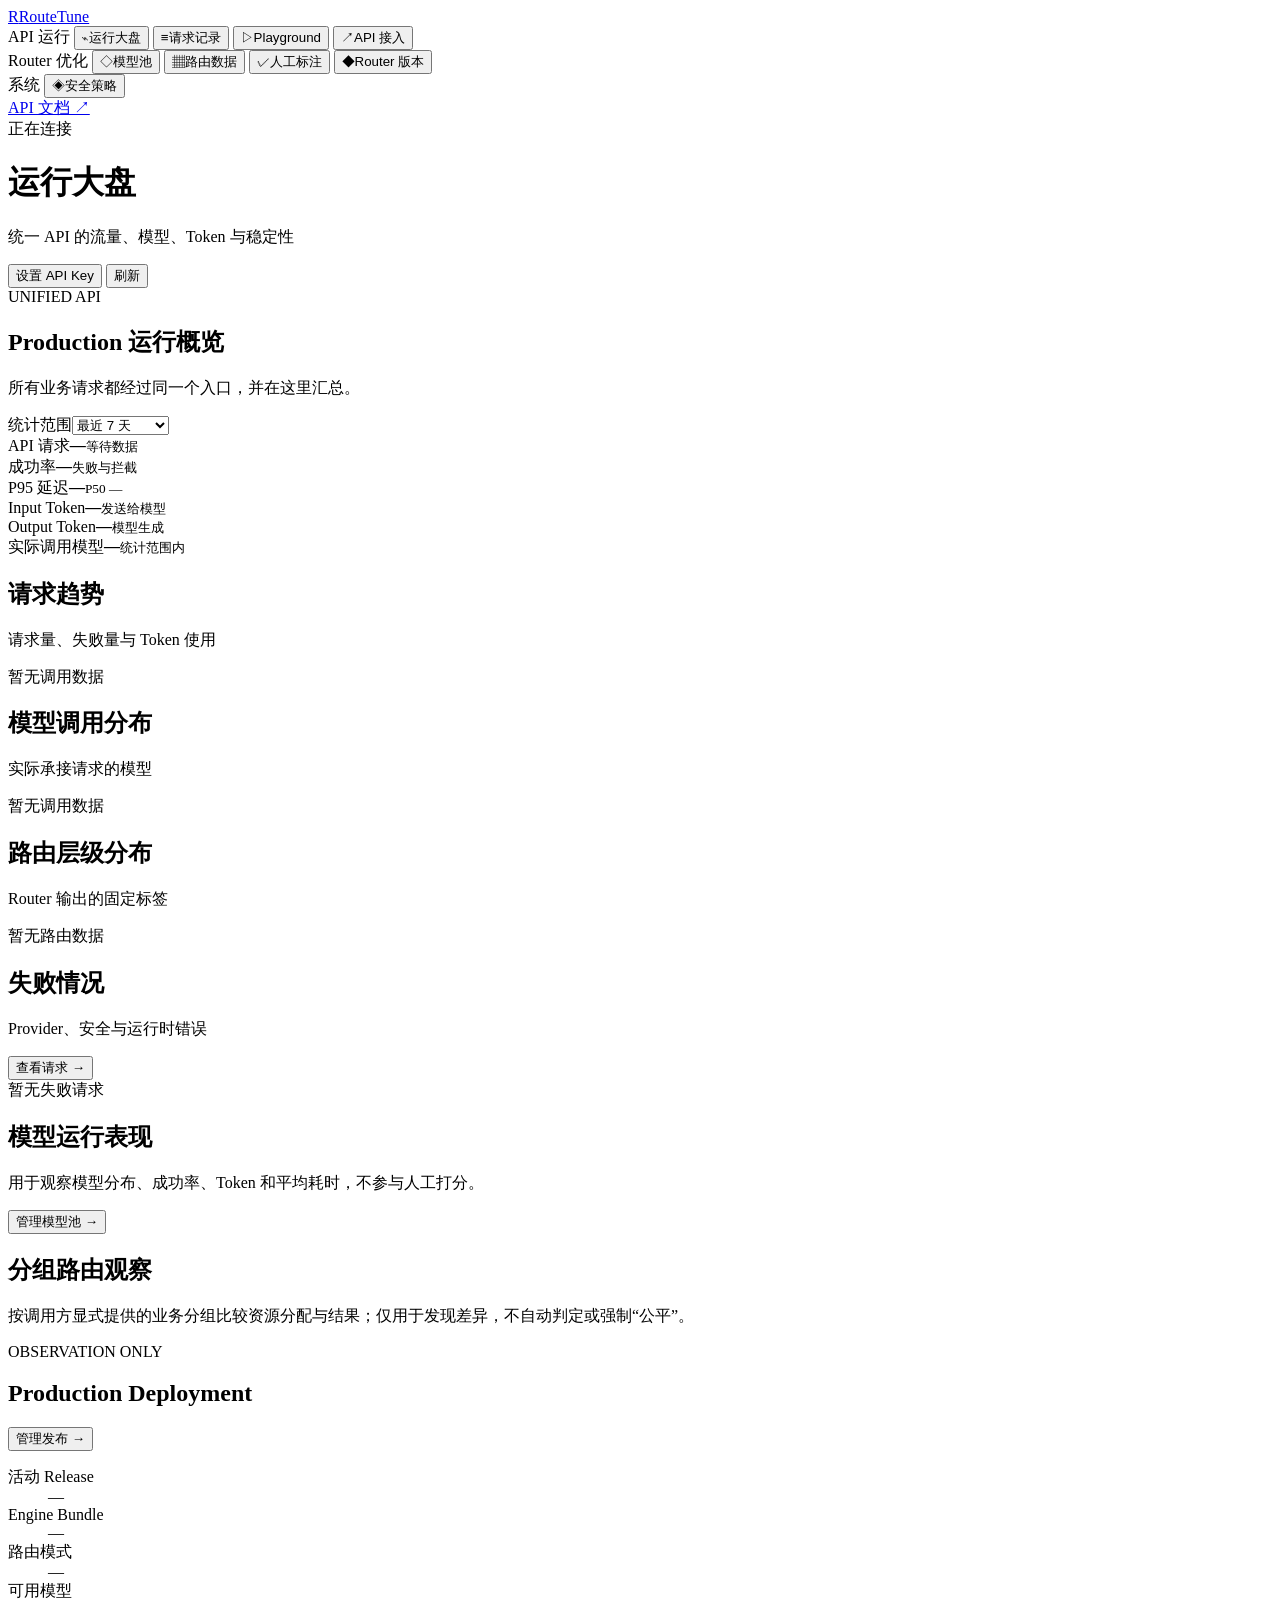
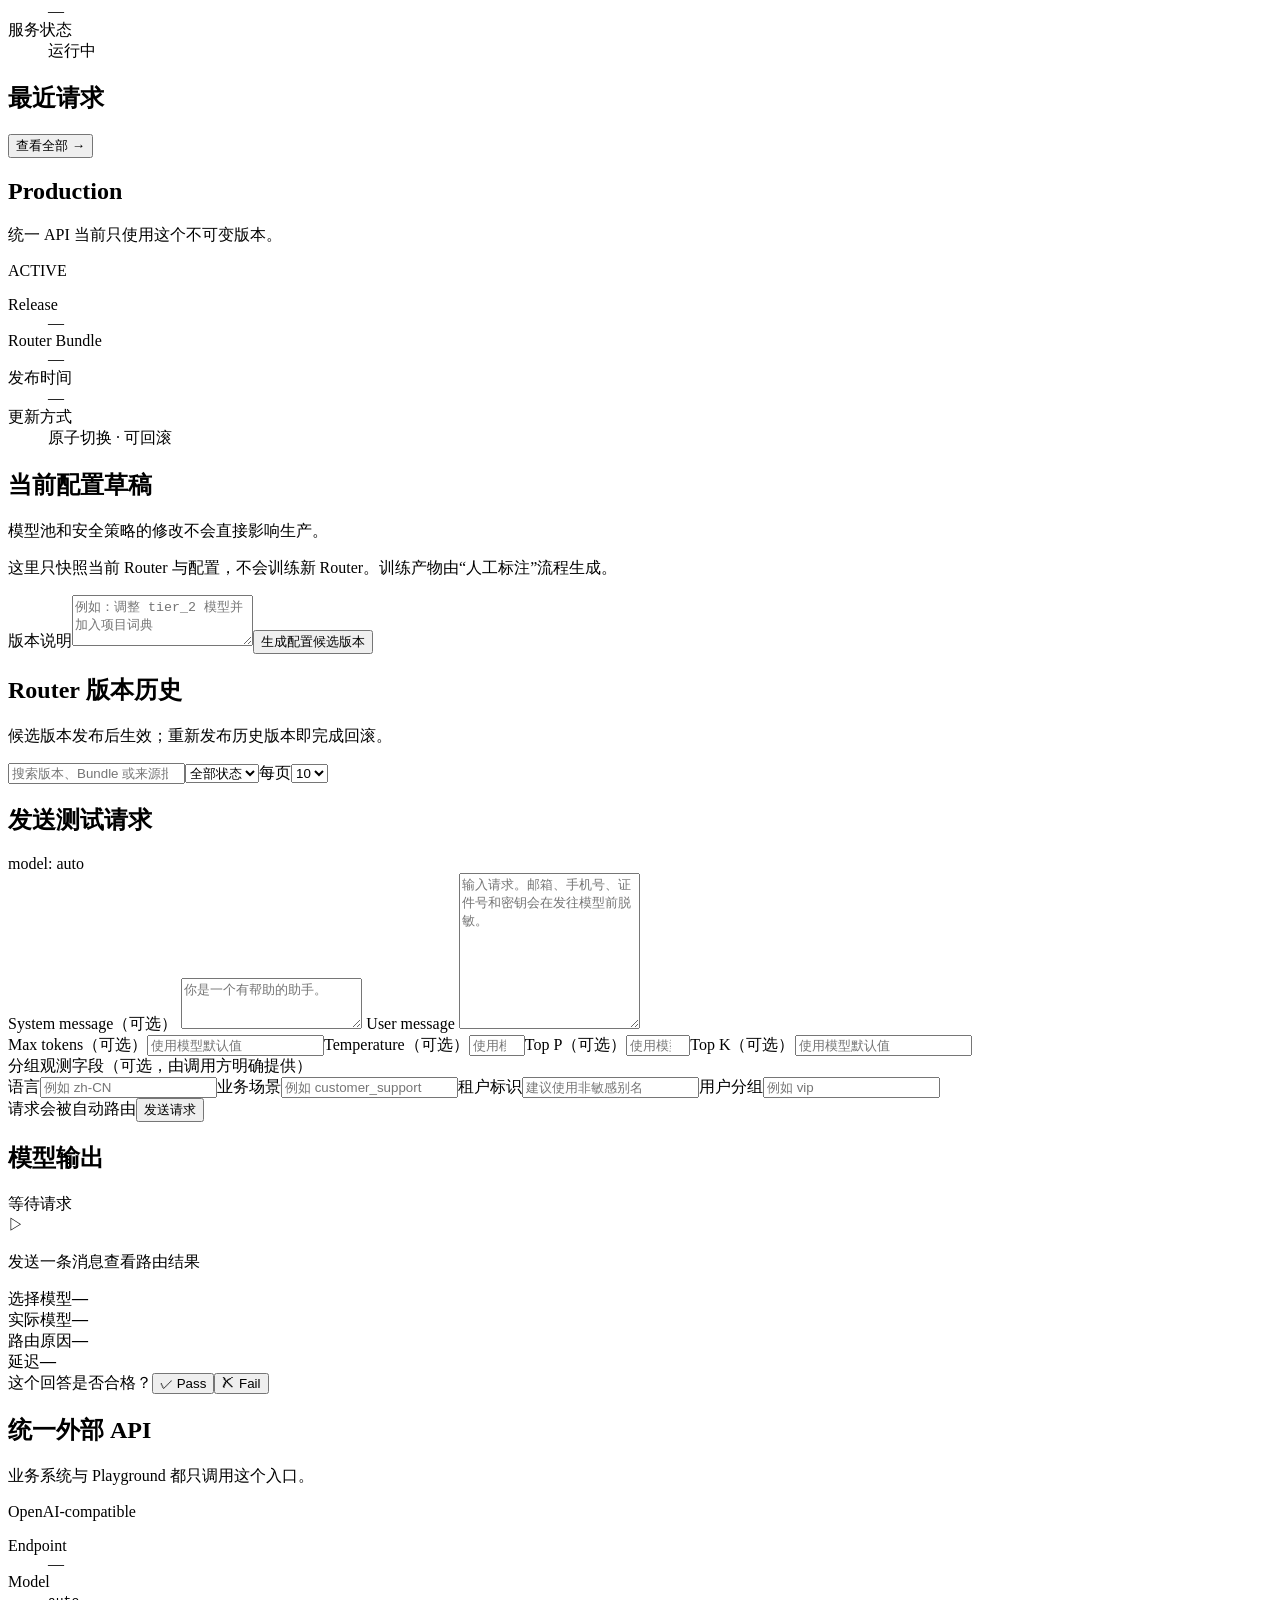
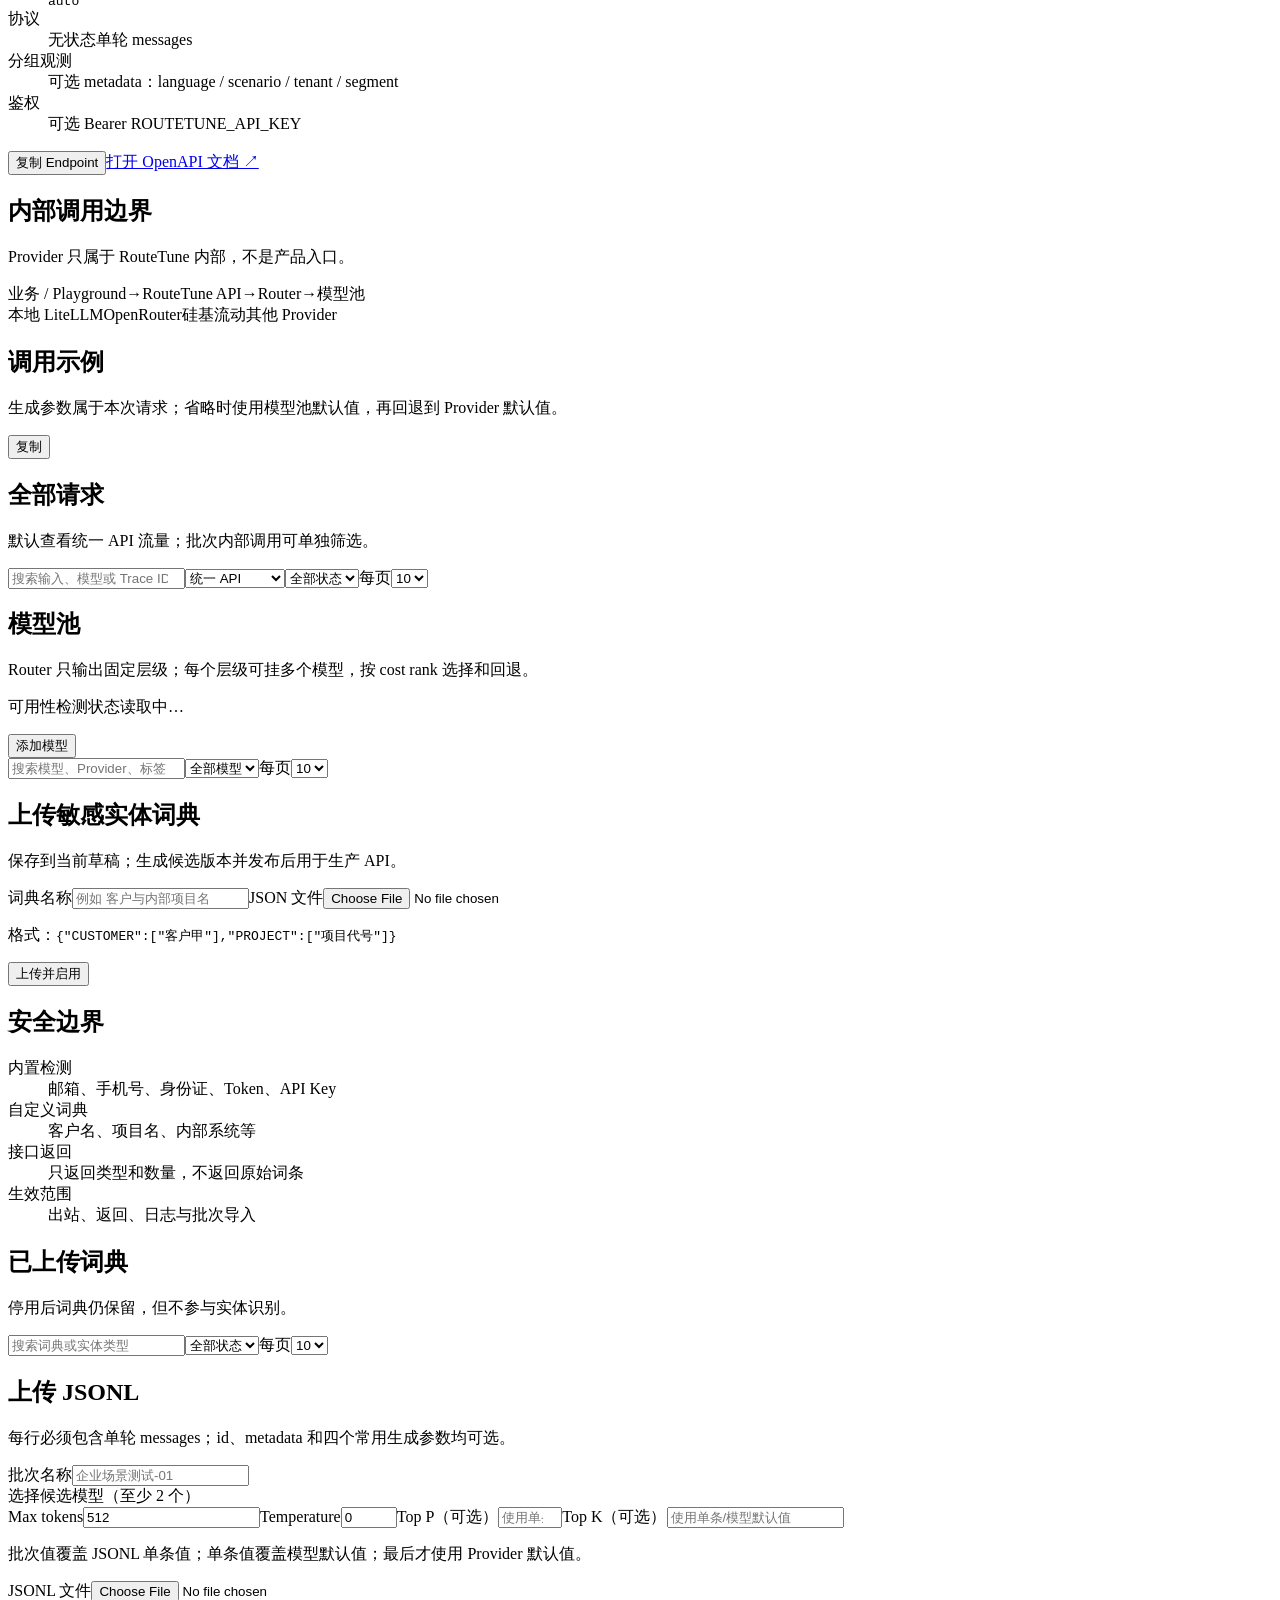
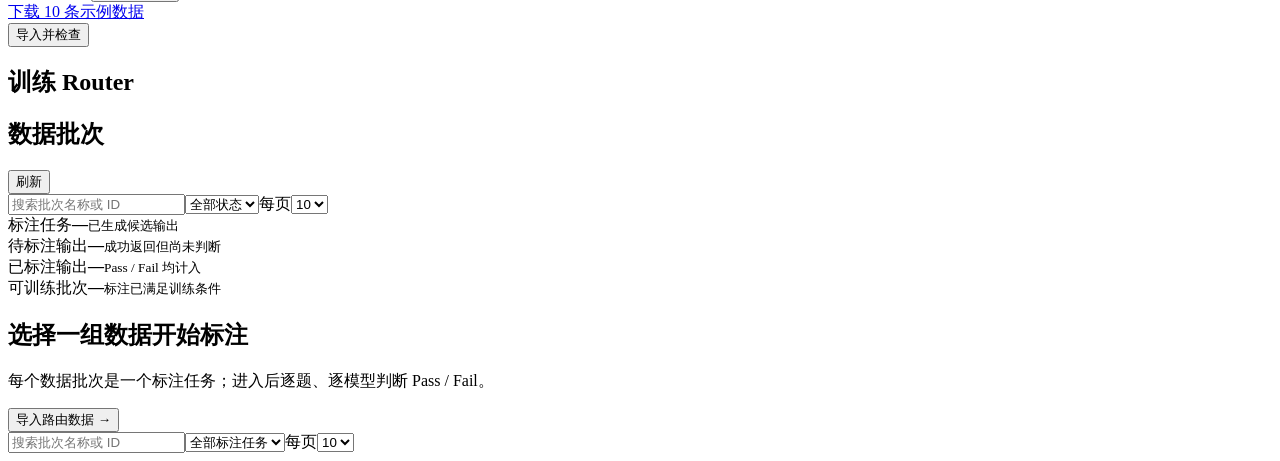
==== commit 9162fa84: "Add grouped routing observability" ====
--- a/src/routetune_core/static/index.html
+++ b/src/routetune_core/static/index.html
@@ -5,7 +5,7 @@
   <meta name="viewport" content="width=device-width,initial-scale=1">
   <title>RouteTune Console</title>
   <link rel="icon" href="/assets/favicon.svg" type="image/svg+xml">
-  <link rel="stylesheet" href="/assets/app.css?v=20261010-8">
+  <link rel="stylesheet" href="/assets/app.css?v=20261020-1">
 </head>
 <body>
   <aside class="sidebar">
@@ -61,6 +61,7 @@
         <article class="panel"><div class="panel-title"><div><h2>失败情况</h2><p class="muted">Provider、安全与运行时错误</p></div><button class="text-button" data-go="traces">查看请求 →</button></div><div id="error-bars" class="bars empty">暂无失败请求</div></article>
       </div>
       <article class="panel"><div class="panel-title"><div><h2>模型运行表现</h2><p class="muted">用于观察模型分布、成功率、Token 和平均耗时，不参与人工打分。</p></div><button class="text-button" data-go="models">管理模型池 →</button></div><div id="model-performance"></div></article>
+      <article class="panel"><div class="panel-title"><div><h2>分组路由观察</h2><p class="muted">按调用方显式提供的业务分组比较资源分配与结果；仅用于发现差异，不自动判定或强制“公平”。</p></div><span class="pill subtle">OBSERVATION ONLY</span></div><div id="fairness-observation"></div></article>
       <div class="dashboard-grid deployment-grid">
         <article class="panel"><div class="panel-title"><h2>Production Deployment</h2><button class="text-button" data-go="releases">管理发布 →</button></div><dl class="facts"><div><dt>活动 Release</dt><dd id="active-release">—</dd></div><div><dt>Engine Bundle</dt><dd id="bundle-version">—</dd></div><div><dt>路由模式</dt><dd id="route-mode">—</dd></div><div><dt>可用模型</dt><dd id="model-list">—</dd></div><div><dt>服务状态</dt><dd class="good">运行中</dd></div></dl></article>
         <article class="panel"><div class="panel-title"><h2>最近请求</h2><button class="text-button" data-go="traces">查看全部 →</button></div><div id="recent-table"></div></article>
@@ -85,6 +86,8 @@
           <label for="user-input">User message</label>
           <textarea id="user-input" rows="10" placeholder="输入请求。邮箱、手机号、证件号和密钥会在发往模型前脱敏。"></textarea>
           <div class="request-options"><label>Max tokens（可选）<input id="request-max-tokens" type="number" min="1" placeholder="使用模型默认值"></label><label>Temperature（可选）<input id="request-temperature" type="number" min="0" max="2" step="0.1" placeholder="使用模型默认值"></label><label>Top P（可选）<input id="request-top-p" type="number" min="0" max="1" step="0.05" placeholder="使用模型默认值"></label><label>Top K（可选）<input id="request-top-k" type="number" min="1" step="1" placeholder="使用模型默认值"></label></div>
+          <span class="form-label">分组观测字段（可选，由调用方明确提供）</span>
+          <div class="request-options"><label>语言<input id="request-language" maxlength="100" placeholder="例如 zh-CN"></label><label>业务场景<input id="request-scenario" maxlength="100" placeholder="例如 customer_support"></label><label>租户标识<input id="request-tenant" maxlength="100" placeholder="建议使用非敏感别名"></label><label>用户分组<input id="request-segment" maxlength="100" placeholder="例如 vip"></label></div>
           <div class="compose-foot"><span id="send-status" class="muted">请求会被自动路由</span><button id="send-button" class="button primary">发送请求</button></div>
         </article>
         <article class="panel result-panel">
@@ -103,7 +106,7 @@
       <div class="two-columns api-layout">
         <article class="panel">
           <div class="panel-title"><div><h2>统一外部 API</h2><p class="muted">业务系统与 Playground 都只调用这个入口。</p></div><span class="pill">OpenAI-compatible</span></div>
-          <dl class="facts"><div><dt>Endpoint</dt><dd id="public-api-endpoint" class="mono">—</dd></div><div><dt>Model</dt><dd><code>auto</code></dd></div><div><dt>协议</dt><dd>无状态单轮 messages</dd></div><div><dt>鉴权</dt><dd>可选 Bearer ROUTETUNE_API_KEY</dd></div></dl>
+          <dl class="facts"><div><dt>Endpoint</dt><dd id="public-api-endpoint" class="mono">—</dd></div><div><dt>Model</dt><dd><code>auto</code></dd></div><div><dt>协议</dt><dd>无状态单轮 messages</dd></div><div><dt>分组观测</dt><dd>可选 metadata：language / scenario / tenant / segment</dd></div><div><dt>鉴权</dt><dd>可选 Bearer ROUTETUNE_API_KEY</dd></div></dl>
           <p class="api-actions"><button id="copy-api-endpoint" class="button">复制 Endpoint</button><a class="button" href="/docs" target="_blank">打开 OpenAPI 文档 ↗</a></p>
         </article>
         <article class="panel">
@@ -178,6 +181,6 @@
   <dialog id="router-training-dialog"><form id="router-training-form"><div class="dialog-head"><div><span class="eyebrow">PROBABILISTIC CLASSIFIER</span><h2>选择 Router 训练方案</h2></div><button class="icon-button" type="button" id="close-router-training">×</button></div><p class="muted">训练器接收请求文本，输出固定路由标签的概率分布；低置信度或分布外请求按策略回退。</p><div id="router-trainer-options" class="trainer-options"></div><div class="dialog-actions"><button type="button" class="button ghost" id="cancel-router-training">取消</button><button type="submit" class="button primary" id="confirm-router-training">开始训练</button></div></form></dialog>
   <dialog id="training-result-dialog"><div class="dialog-head"><div><span class="eyebrow">TRAINING COMPLETE</span><h2>Router 训练完成</h2></div><button class="icon-button" id="close-training-result">×</button></div><div id="training-result-body"></div></dialog>
   <div id="toast" role="status"></div>
-  <script src="/assets/app.js?v=20261014-18"></script>
+  <script src="/assets/app.js?v=20261020-1"></script>
 </body>
 </html>
